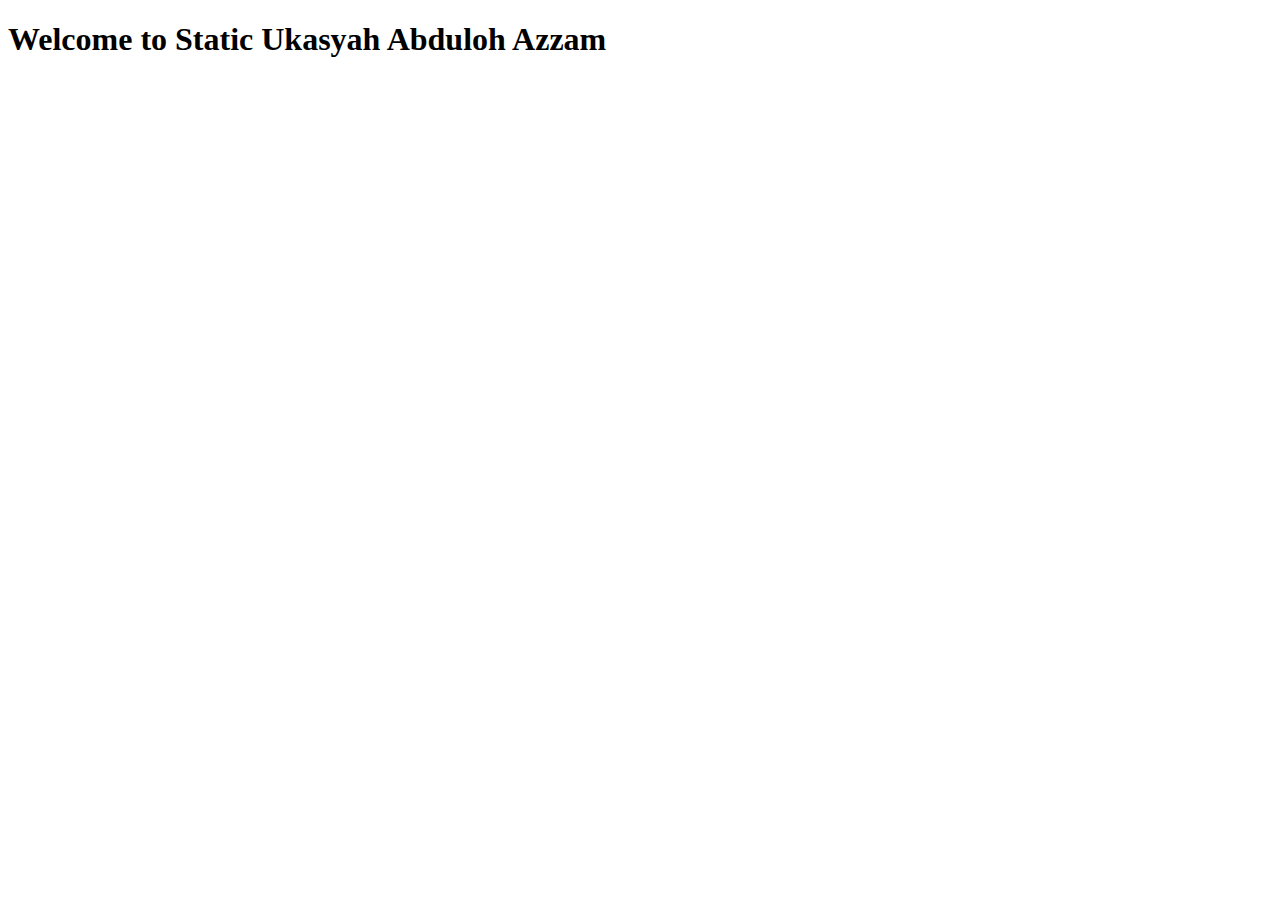
==== index.html @ 125cb839 "hem" ====
<!DOCTYPE html>
<html lang="en">
<head>
    <meta charset="UTF-8">
    <meta name="viewport" content="width=device-width, initial-scale=1.0">
    <title>Document</title>
</head>
<body>
    <h1>Welcome to Static Ukasyah Abduloh Azzam</h1>
    <p id="Demo1"></p>
    <p id="Demo2"></p>
</body>
</html>
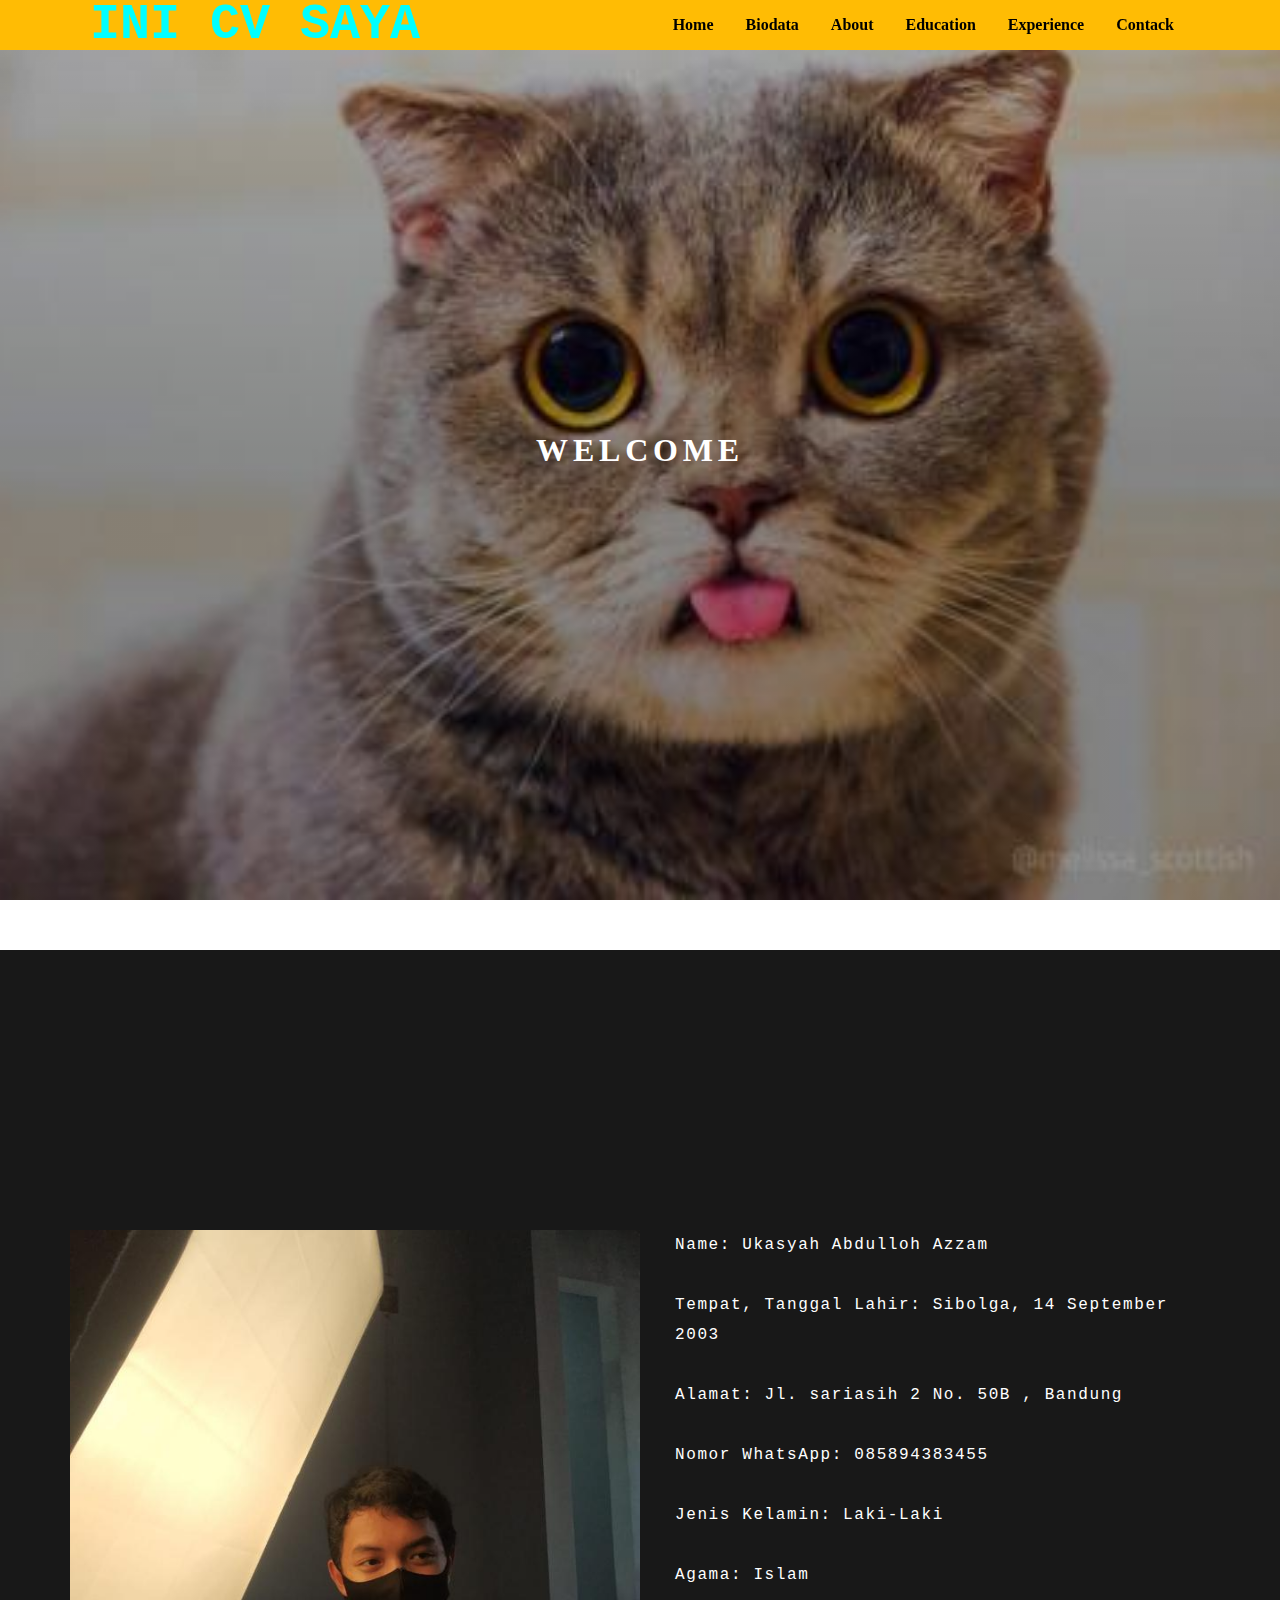
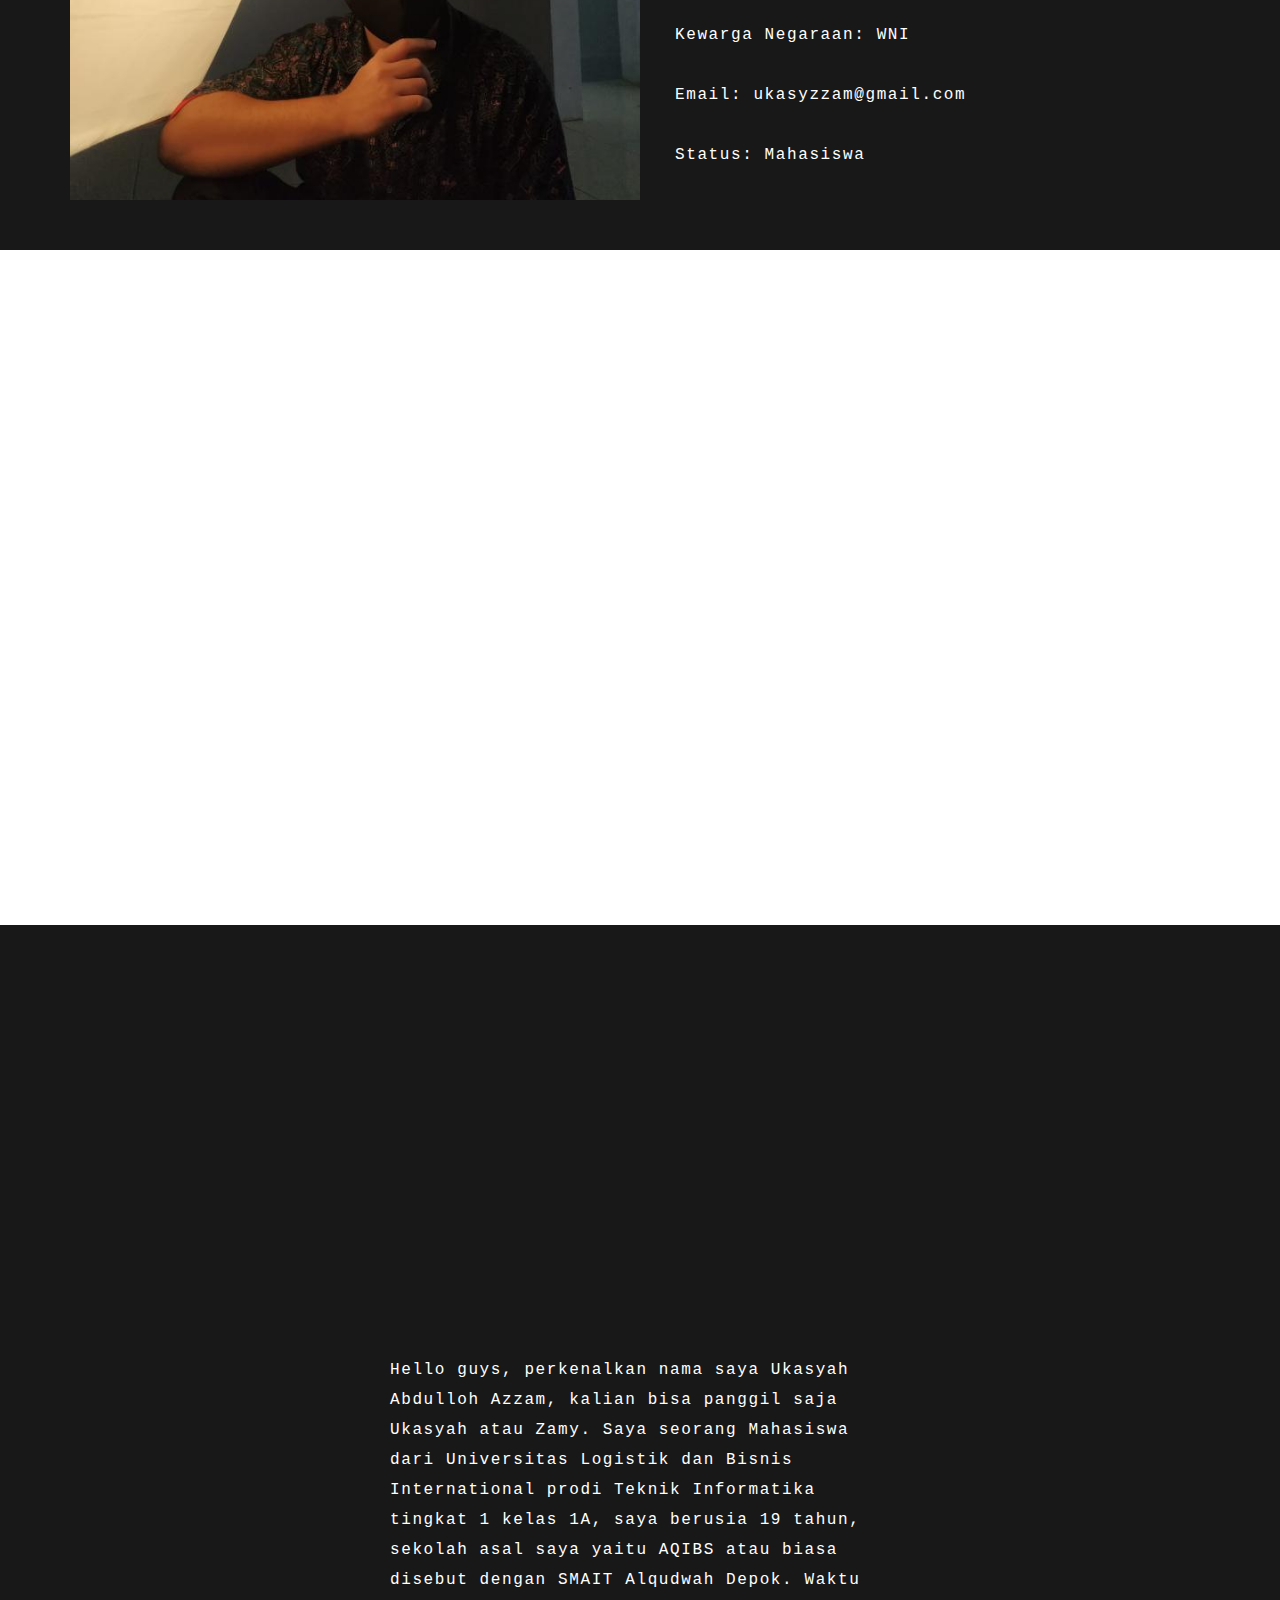
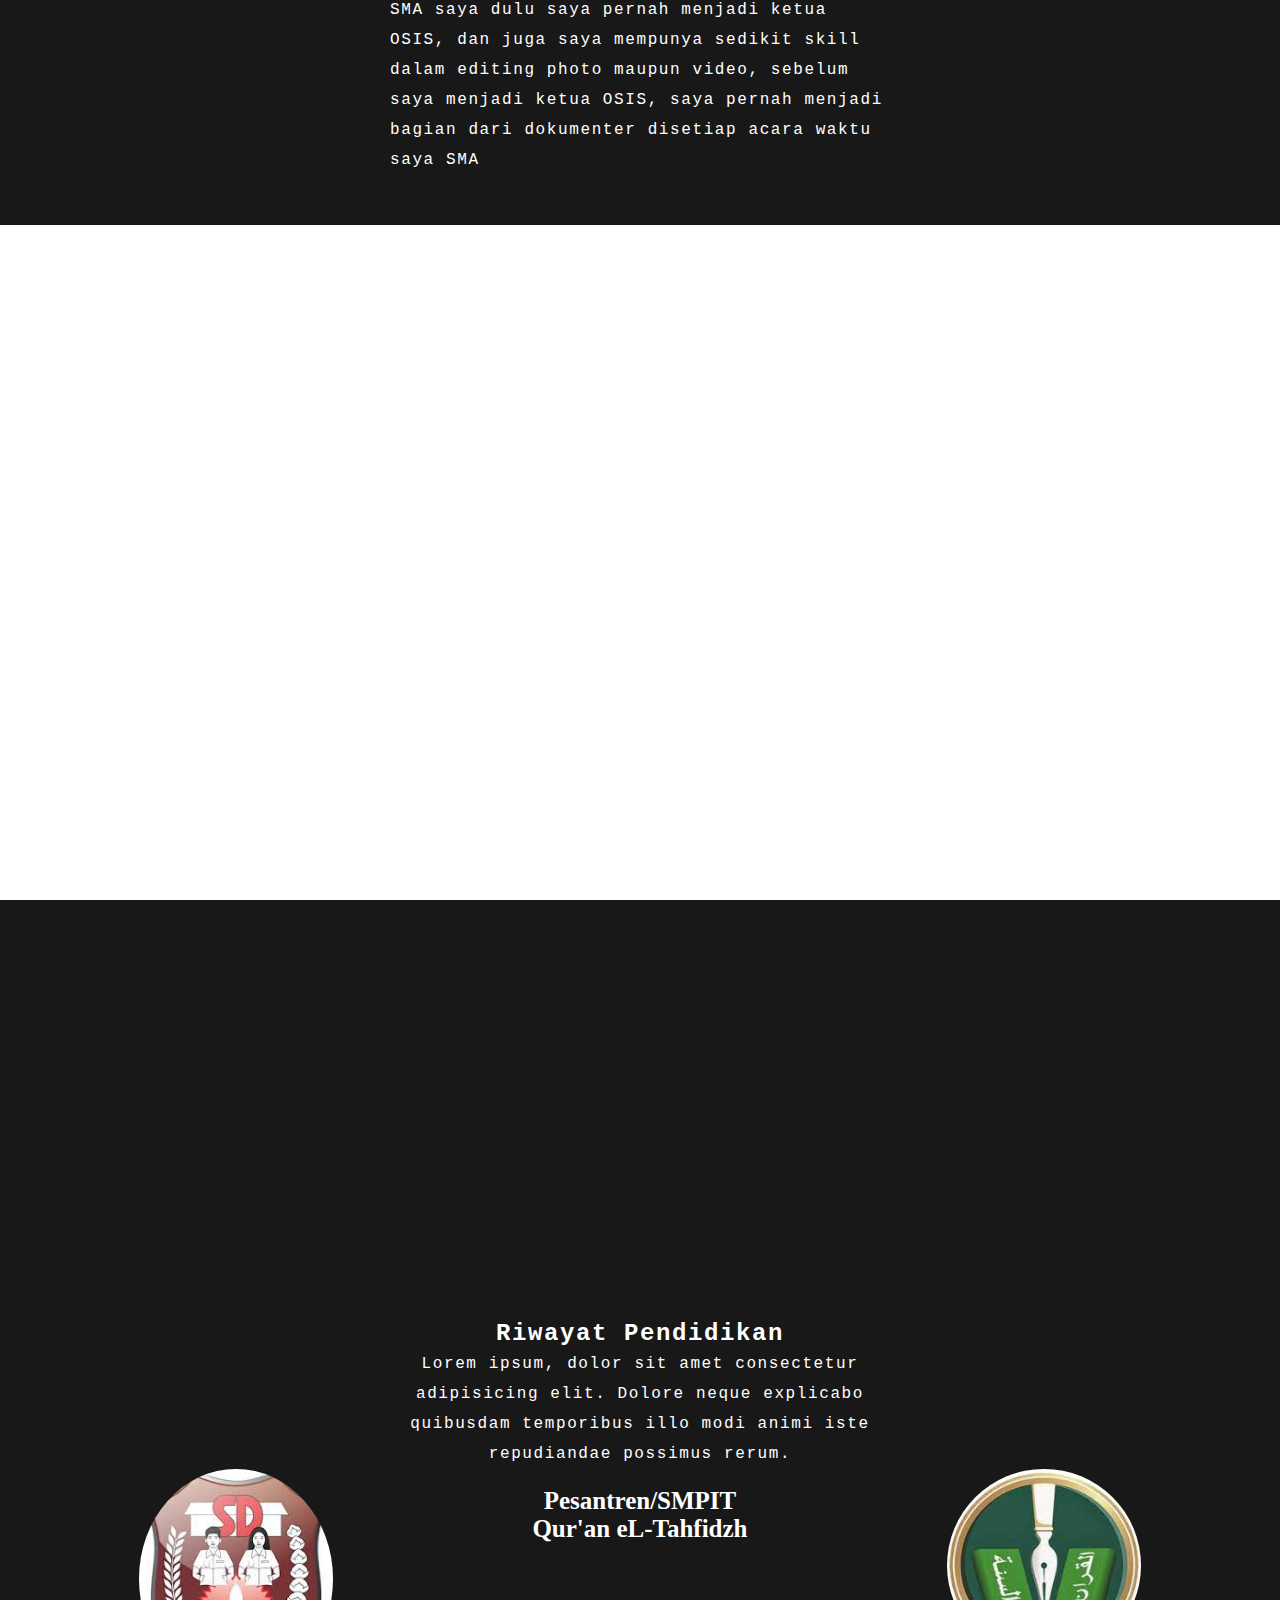
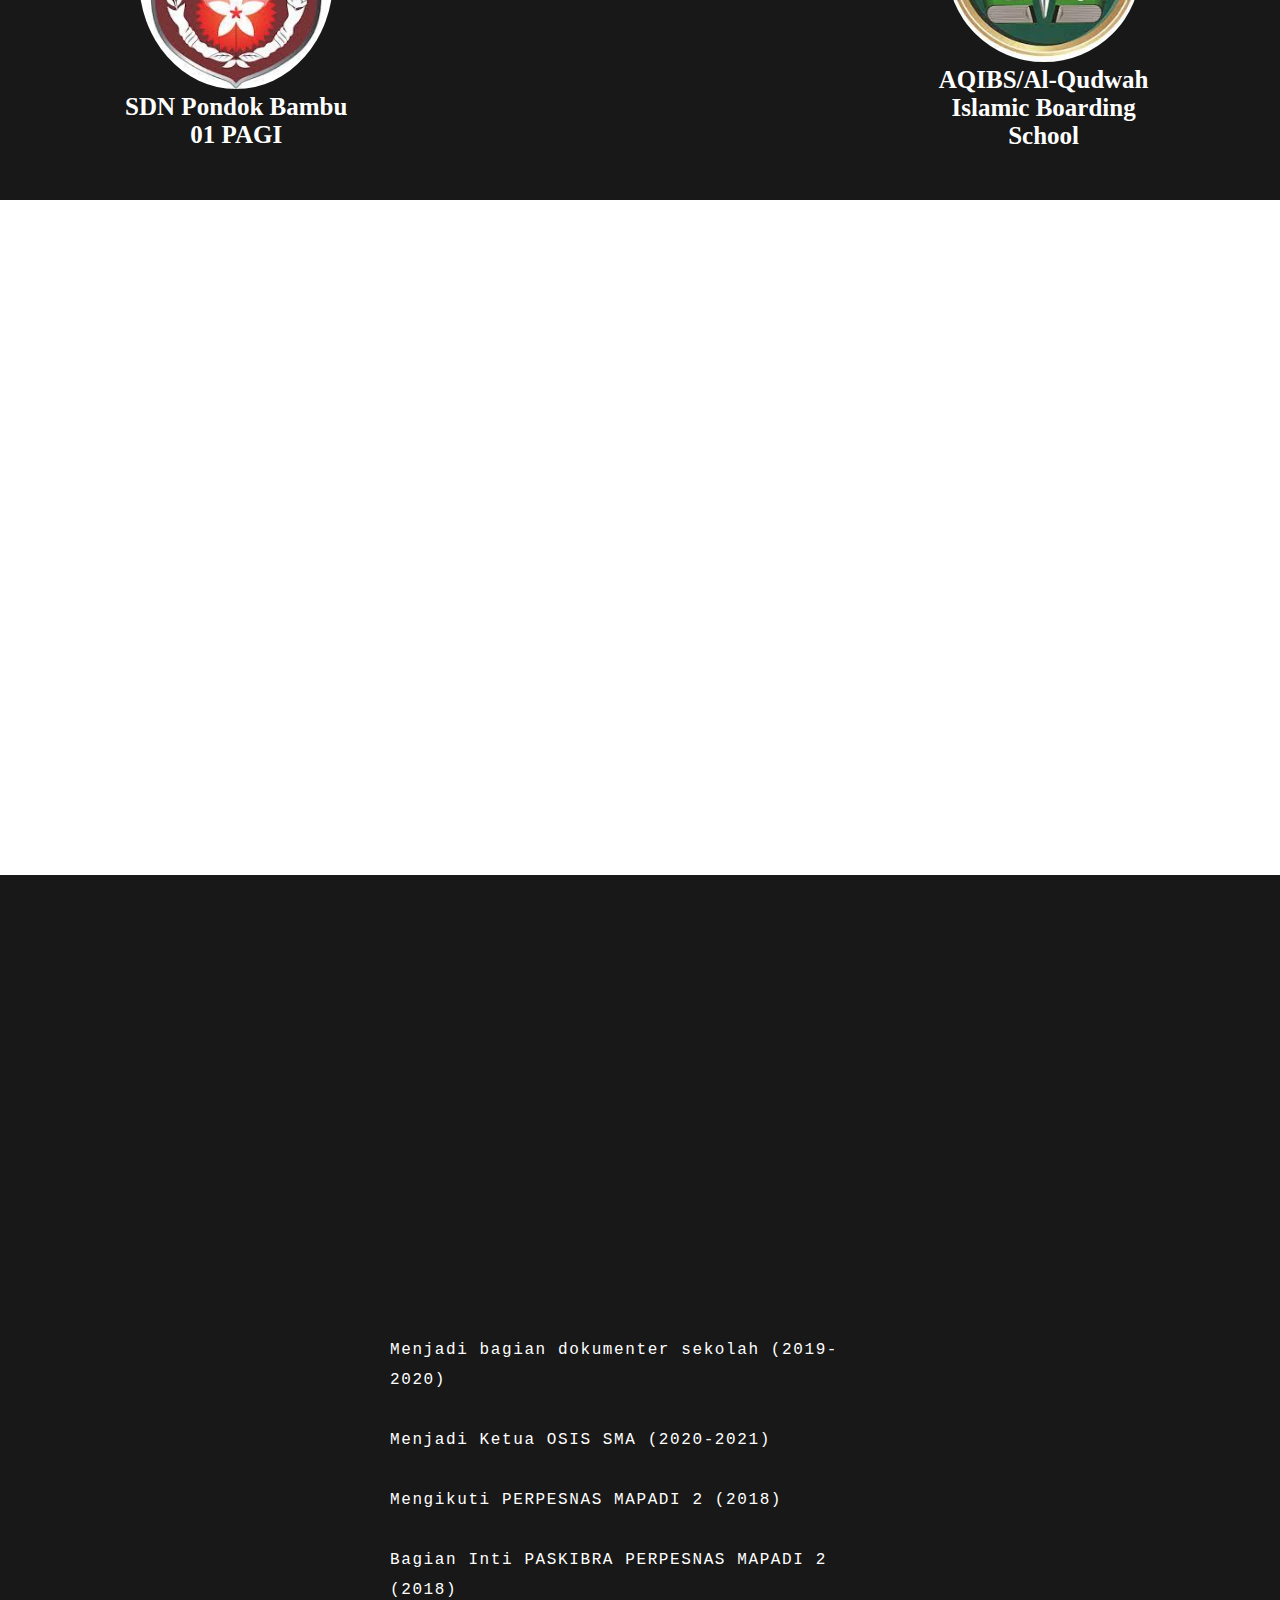
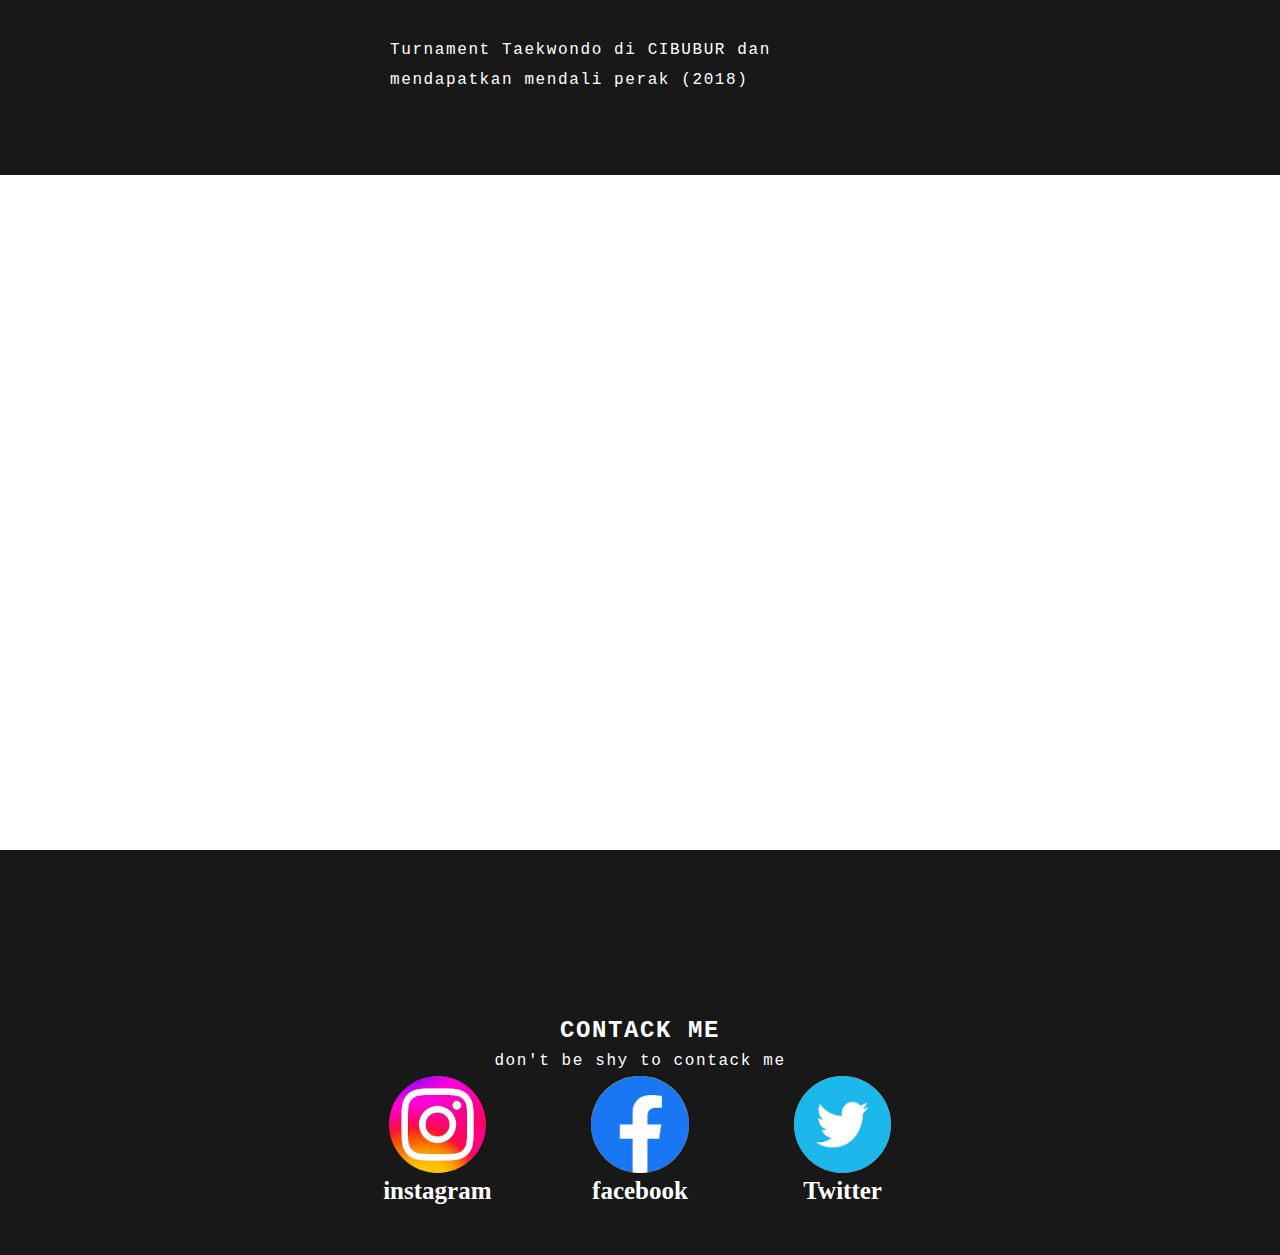
==== commit bd78c4c5: "coba" ====
--- a/index.html
+++ b/index.html
@@ -1,13 +1,166 @@
 <!DOCTYPE html>
 <html lang="en">
+
 <head>
     <meta charset="UTF-8">
+    <meta http-equiv="X-UA-Compatible" content="IE=edge">
     <meta name="viewport" content="width=device-width, initial-scale=1.0">
-    <title>Document</title>
+    <title>MY CV</title>
+    <link rel="stylesheet" href="style.css">
 </head>
+
 <body>
-    <h1>Welcome to Static Ukasyah Abduloh Azzam</h1>
-    <p id="Demo1"></p>
-    <p id="Demo2"></p>
+    
+    <!-- Ini bar navigator -->
+    <nav>
+        <div class="wrapper">
+            <div class="judul">
+                <a href=""></a>INI CV SAYA
+            </div>
+            <div class="menu">
+                <ul>
+                    <li><a href="#home">Home</a></li>
+                    <li><a href="#biodata">Biodata</a></li>
+                    <li><a href="#tentang">About</a></li>
+                    <li><a href="#pendidikan">Education</a></li>
+                    <li><a href="#pengalaman">Experience</a></li>
+                    <li><a href="contack">Contack</a></li>
+                </ul>
+            </div>
+        </div>
+    </nav>
+    
+    <div class="parallax">
+        <section id="home">
+            <div class="text">
+                <h1>WELCOME</h1>
+            </div>
+        </section>
+    </div>
+
+    <div id="content">
+        <section id="biodata">
+            <img src="pp.jpg" alt="">
+            <div class="text-content">
+                <p>
+                    Name: Ukasyah Abdulloh Azzam
+                </p><br>
+                <p>
+                    Tempat, Tanggal Lahir: Sibolga, 14 September 2003
+                </p><br>
+                <p>
+                    Alamat: Jl. sariasih 2 No. 50B , Bandung
+                </p><br>
+                <p>
+                    Nomor WhatsApp: 085894383455
+                </p><br>
+                <p>
+                    Jenis Kelamin: Laki-Laki
+                </p><br>
+                <p>
+                    Agama: Islam
+                </p><br>
+                <p>
+                    Kewarga Negaraan: WNI
+                </p><br>
+                <p>
+                    Email: ukasyzzam@gmail.com
+                </p><br>
+                <p>
+                    Status: Mahasiswa
+                </p><br>
+            </div>
+        </section>
+    </div>
+
+    <div class="parallax2"></div>
+
+    <div id="content">
+        <section id="tentang">
+            <div class="text-content">
+                <p>Hello guys, perkenalkan nama saya Ukasyah Abdulloh Azzam, kalian bisa panggil saja Ukasyah atau Zamy. Saya seorang Mahasiswa dari Universitas Logistik dan Bisnis International prodi Teknik Informatika tingkat 1 kelas 1A, saya berusia 19 tahun, sekolah asal saya yaitu AQIBS atau biasa disebut dengan SMAIT Alqudwah Depok. Waktu SMA saya dulu saya pernah menjadi ketua OSIS, dan juga saya mempunya sedikit skill dalam editing photo maupun video, sebelum saya menjadi ketua OSIS, saya pernah menjadi bagian dari dokumenter disetiap acara waktu saya SMA</p>
+            </div>
+        </section>
+    </div>
+
+    <div class="parallax3"></div>
+
+    <div id="content">
+        <section id="pendidikan">
+            <div class="tengah">
+                <div class="text-content">
+                   <h2>Riwayat Pendidikan</h2>
+                   <p>Lorem ipsum, dolor sit amet consectetur adipisicing elit. Dolore neque explicabo quibusdam temporibus illo modi animi iste repudiandae possimus rerum.</p>
+                </div>
+                <div class="page-list">
+                    <div class="card-page">
+                        <img src="[data-uri]" alt="">
+                        <p>SDN Pondok Bambu 01 PAGI</p>
+                    </div>
+                    <div class="card-page">
+                        <img src="https://encrypted-tbn0.gstatic.com/images?q=tbn:ANd9GcTAO7A15wrvU38Jrkq3giUBQT9TU4XJSiyog32OMLdZcRaKPONhg5HY-3dpaOdXeHzVqu8&usqp=CAU" alt="">
+                        <p>Pesantren/SMPIT Qur'an eL-Tahfidzh</p>
+                    </div>
+                    <div class="card-page">
+                        <img src="[data-uri]" alt="">
+                        <p>AQIBS/Al-Qudwah Islamic Boarding School</p>
+                    </div>
+                </div>
+            </div>
+        </section>
+    </div>
+
+    <div class="parallax4"></div>
+
+    <div id="content">
+        <section id="pengalaman">
+            <div class="text-content">
+                <p>
+                    Menjadi bagian dokumenter sekolah (2019-2020)
+                </p><br>
+                <p>
+                    Menjadi Ketua OSIS SMA (2020-2021)
+                </p><br>
+                <p>
+                    Mengikuti PERPESNAS MAPADI 2 (2018)
+                </p><br>
+                <p>
+                    Bagian Inti PASKIBRA PERPESNAS MAPADI 2 (2018)
+                </p><br>
+                <p>
+                    Turnament Taekwondo di CIBUBUR dan mendapatkan mendali perak (2018)
+                </p><br>
+            </div>
+        </section>
+    </div>
+
+    <div class="parallax5"></div>
+
+    <div id="content1">
+        <section id="contack">
+            <div class="tengah">
+                <div class="text-content">
+                    <h2>CONTACK ME</h2>
+                    <p>don't be shy to contack me</p>
+                </div>
+                <div class="page-list">
+                    <div class="card-page">
+                        <a href="https://www.instagram.com/kasyzzam/"><img src="IG.jpg" alt=""></a>
+                        <p>instagram</p>
+                    </div>
+                    <div class="card-page">
+                        <a href="https://www.facebook.com"><img src="facebook.png" alt=""></a>
+                        <p>facebook</p>
+                    </div>
+                    <div class="card-page">
+                        <a href="https://www.twitter.com"><img src="twitter.png" alt=""></a>
+                        <p>Twitter</p>
+                    </div>
+                </div>
+            </div>
+        </section>
+    </div>
+
 </body>
+
 </html>--- a/style.css
+++ b/style.css
@@ -0,0 +1,225 @@
+/* Style Keseluruhan */
+*{
+    text-decoration: none;
+    margin: 0px;
+    padding: 0px;
+}
+
+body {
+    margin: 0px;
+    padding: 0px;
+    font-family: 'Times New Roman', Times, serif;
+}
+
+.wrapper {
+    width: 1100px;
+    margin: auto;
+    position: relative;
+}
+
+.judul {
+    font-size: 50px;
+    font-weight: 800;
+    float: left;
+    font-family: 'Courier New', Courier, monospace;
+    color: cyan;
+}
+
+.judul img {
+    width: 10%;
+}
+
+.menu {
+    float: right;
+}
+
+nav{
+    width: 100%;
+    margin: auto;
+    display: flex;
+    line-height: 50px;
+    position: -webkit-sticky;
+    position: sticky;
+    top: 0;
+    background: #ffbc04;
+    z-index: 1;
+    border-bottom: 1px;
+}
+
+nav ul{
+    list-style-type: none;
+    margin: 0;
+    padding: 0;
+    overflow: hidden;
+}
+
+nav ul li{
+    float: left;
+}
+
+nav ul li a{
+    color: black;
+    font-weight: bold;
+    text-align: center;
+    padding: 0px 16px 0px 16px;
+    text-decoration: none;
+}
+
+nav ul li a:hover{
+    text-decoration: underline;
+    color: green;
+}
+
+.parallax {
+    min-height: 100vh;
+    background-image: linear-gradient(to bottom,rgba(0,0,0,0)0%,
+    rgba(0,0,0,0.2),
+    rgba(0,0,0,0.2)),
+    url(kucing.jpg);
+    background-attachment: fixed;
+    background-position: center;
+    background-repeat: no-repeat;
+    background-size: cover;
+    color: white;
+    letter-spacing: 0.3em;
+    text-align: center;
+}
+
+.text {
+    margin: 0;
+    position: absolute;
+    top: 50%;
+    left: 50%;
+    transform: translate(-50%, -50%);
+}
+
+#content {
+    background-color: #181818;
+    box-sizing: border-box;
+    height: 100vh;
+    background-attachment: scroll;
+    background-size: cover;
+    max-width: 100%;
+    display: flex;
+}
+
+section{
+    margin: auto;
+    display: flex;
+    margin-bottom: 50px;
+}
+
+img {
+    width: 50%;
+    position: center;
+}
+
+.text-content{
+    color: #ffffff;
+    font-family: 'Courier New', sans-serif;
+    width: 500px;
+    letter-spacing: 0.1em;
+    line-height: 30px;
+    position: center;
+    margin: auto;
+}
+
+.parallax2 {
+    min-height: 75vh;
+    background-image: linear-gradient(to bottom,rgba(0,0,0,0)0%,
+    rgba(0,0,0,0.2),
+    rgba(0,0,0,0.2)),
+    url(meong.jpg);
+    background-attachment: fixed;
+    background-position: center;
+    background-repeat: no-repeat;
+    background-size: cover;
+    color: white;
+    letter-spacing: 0.3em;
+    text-align: center;
+}
+
+.parallax3 {
+    min-height: 75vh;
+    background-image: linear-gradient(to bottom,rgba(0,0,0,0)0%,
+    rgba(0,0,0,0.2),
+    rgba(0,0,0,0.2)),
+    url(meow.jpg);
+    background-attachment: fixed;
+    background-position: center;
+    background-repeat: no-repeat;
+    background-size: cover;
+    color: white;
+    letter-spacing: 0.3em;
+    text-align: center;
+}
+
+.tengah {
+    text-align: center;
+    width: 100%;
+}
+
+.page-list {
+    width: 100%;
+    position: relative;
+    display: flex;
+    flex-wrap: wrap;
+}
+
+.card-page {
+    width: 20%;
+    margin: 0 auto;
+}
+
+.card-page img{
+    width: 80%;
+    border-radius: 50%
+}
+
+.card-page p{
+    font-family: 'comis sans ms';
+    font-weight: 800;
+    font-size: 25px;
+    text-align: center;
+    color: #ffffff;
+}
+
+.parallax4 {
+    min-height: 75vh;
+    background-image: linear-gradient(to bottom,rgba(0,0,0,0)0%,
+    rgba(0,0,0,0.2),
+    rgba(0,0,0,0.2)),
+    url(kocheng.jpg);
+    background-attachment: fixed;
+    background-position: center;
+    background-repeat: no-repeat;
+    background-size: cover;
+    color: white;
+    letter-spacing: 0.3em;
+    text-align: center;
+}
+
+.parallax5 {
+    min-height: 75vh;
+    background-image: linear-gradient(to bottom,rgba(0,0,0,0)0%,
+    rgba(0,0,0,0.2),
+    rgba(0,0,0,0.2)),
+    url(miaw.jpeg);
+    background-attachment: fixed;
+    background-position: center;
+    background-repeat: no-repeat;
+    background-size: cover;
+    color: white;
+    letter-spacing: 0.3em;
+    text-align: center;
+}
+
+#content1 {
+    background-color: #181818;
+    box-sizing: border-box;
+    height: 45vh;
+    background-attachment: scroll;
+    background-size: cover;
+    max-width: 100%;
+    display: flex;
+}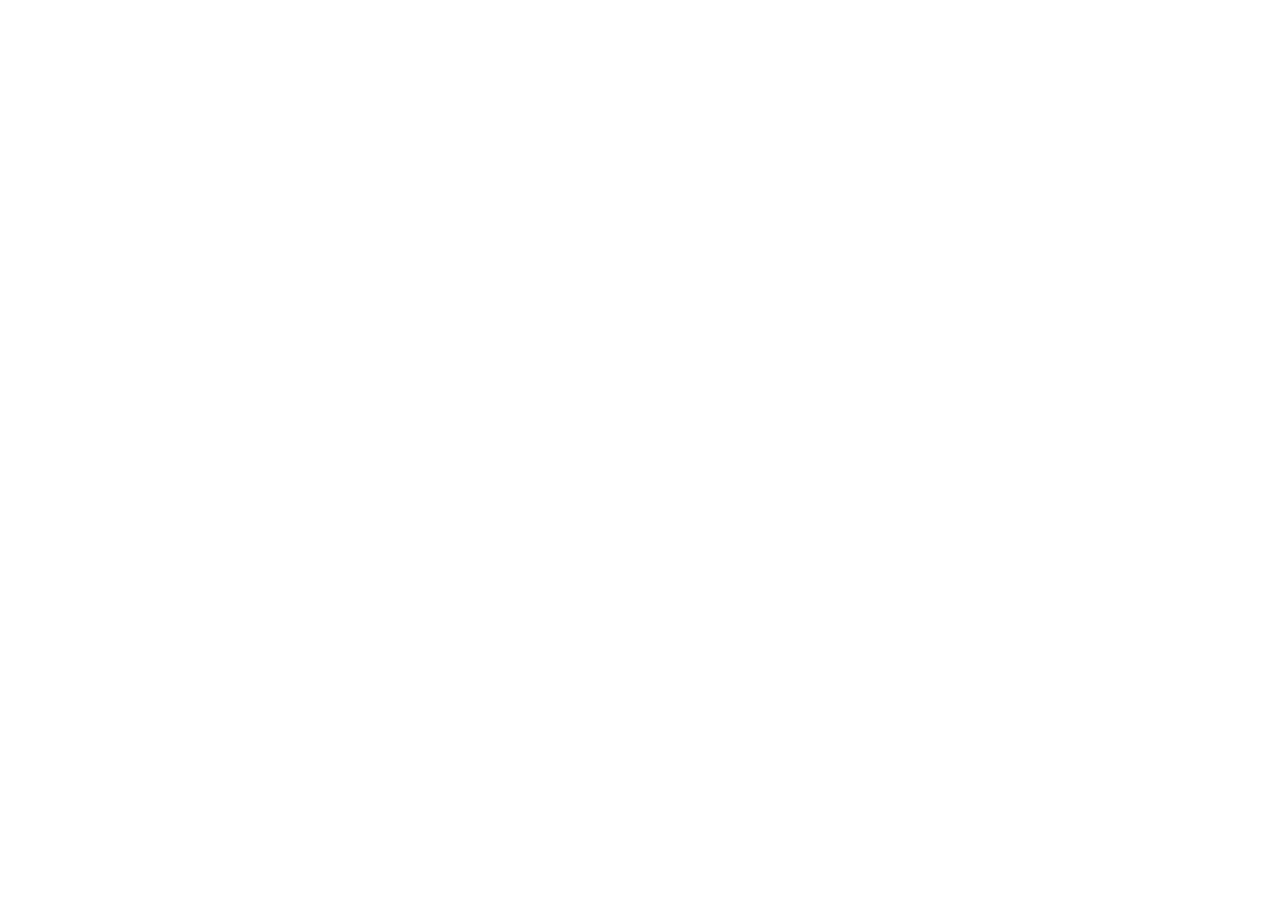
==== commit f86853f9: "coba" ====
--- a/index.html
+++ b/index.html
@@ -3,164 +3,17 @@
 
 <head>
     <meta charset="UTF-8">
-    <meta http-equiv="X-UA-Compatible" content="IE=edge">
     <meta name="viewport" content="width=device-width, initial-scale=1.0">
-    <title>MY CV</title>
-    <link rel="stylesheet" href="style.css">
+    <link rel="stylesheet" type="text/css" href="https://unpkg.com/swagger-ui-dist@5/swagger-ui.css" />
+
+    <title>Github Static</title>
 </head>
 
 <body>
-    
-    <!-- Ini bar navigator -->
-    <nav>
-        <div class="wrapper">
-            <div class="judul">
-                <a href=""></a>INI CV SAYA
-            </div>
-            <div class="menu">
-                <ul>
-                    <li><a href="#home">Home</a></li>
-                    <li><a href="#biodata">Biodata</a></li>
-                    <li><a href="#tentang">About</a></li>
-                    <li><a href="#pendidikan">Education</a></li>
-                    <li><a href="#pengalaman">Experience</a></li>
-                    <li><a href="contack">Contack</a></li>
-                </ul>
-            </div>
-        </div>
-    </nav>
-    
-    <div class="parallax">
-        <section id="home">
-            <div class="text">
-                <h1>WELCOME</h1>
-            </div>
-        </section>
-    </div>
 
-    <div id="content">
-        <section id="biodata">
-            <img src="pp.jpg" alt="">
-            <div class="text-content">
-                <p>
-                    Name: Ukasyah Abdulloh Azzam
-                </p><br>
-                <p>
-                    Tempat, Tanggal Lahir: Sibolga, 14 September 2003
-                </p><br>
-                <p>
-                    Alamat: Jl. sariasih 2 No. 50B , Bandung
-                </p><br>
-                <p>
-                    Nomor WhatsApp: 085894383455
-                </p><br>
-                <p>
-                    Jenis Kelamin: Laki-Laki
-                </p><br>
-                <p>
-                    Agama: Islam
-                </p><br>
-                <p>
-                    Kewarga Negaraan: WNI
-                </p><br>
-                <p>
-                    Email: ukasyzzam@gmail.com
-                </p><br>
-                <p>
-                    Status: Mahasiswa
-                </p><br>
-            </div>
-        </section>
-    </div>
+    <div id="swagger-ui"></div> <!-- Div to hold the UI component -->
 
-    <div class="parallax2"></div>
-
-    <div id="content">
-        <section id="tentang">
-            <div class="text-content">
-                <p>Hello guys, perkenalkan nama saya Ukasyah Abdulloh Azzam, kalian bisa panggil saja Ukasyah atau Zamy. Saya seorang Mahasiswa dari Universitas Logistik dan Bisnis International prodi Teknik Informatika tingkat 1 kelas 1A, saya berusia 19 tahun, sekolah asal saya yaitu AQIBS atau biasa disebut dengan SMAIT Alqudwah Depok. Waktu SMA saya dulu saya pernah menjadi ketua OSIS, dan juga saya mempunya sedikit skill dalam editing photo maupun video, sebelum saya menjadi ketua OSIS, saya pernah menjadi bagian dari dokumenter disetiap acara waktu saya SMA</p>
-            </div>
-        </section>
-    </div>
-
-    <div class="parallax3"></div>
-
-    <div id="content">
-        <section id="pendidikan">
-            <div class="tengah">
-                <div class="text-content">
-                   <h2>Riwayat Pendidikan</h2>
-                   <p>Lorem ipsum, dolor sit amet consectetur adipisicing elit. Dolore neque explicabo quibusdam temporibus illo modi animi iste repudiandae possimus rerum.</p>
-                </div>
-                <div class="page-list">
-                    <div class="card-page">
-                        <img src="[data-uri]" alt="">
-                        <p>SDN Pondok Bambu 01 PAGI</p>
-                    </div>
-                    <div class="card-page">
-                        <img src="https://encrypted-tbn0.gstatic.com/images?q=tbn:ANd9GcTAO7A15wrvU38Jrkq3giUBQT9TU4XJSiyog32OMLdZcRaKPONhg5HY-3dpaOdXeHzVqu8&usqp=CAU" alt="">
-                        <p>Pesantren/SMPIT Qur'an eL-Tahfidzh</p>
-                    </div>
-                    <div class="card-page">
-                        <img src="[data-uri]" alt="">
-                        <p>AQIBS/Al-Qudwah Islamic Boarding School</p>
-                    </div>
-                </div>
-            </div>
-        </section>
-    </div>
-
-    <div class="parallax4"></div>
-
-    <div id="content">
-        <section id="pengalaman">
-            <div class="text-content">
-                <p>
-                    Menjadi bagian dokumenter sekolah (2019-2020)
-                </p><br>
-                <p>
-                    Menjadi Ketua OSIS SMA (2020-2021)
-                </p><br>
-                <p>
-                    Mengikuti PERPESNAS MAPADI 2 (2018)
-                </p><br>
-                <p>
-                    Bagian Inti PASKIBRA PERPESNAS MAPADI 2 (2018)
-                </p><br>
-                <p>
-                    Turnament Taekwondo di CIBUBUR dan mendapatkan mendali perak (2018)
-                </p><br>
-            </div>
-        </section>
-    </div>
-
-    <div class="parallax5"></div>
-
-    <div id="content1">
-        <section id="contack">
-            <div class="tengah">
-                <div class="text-content">
-                    <h2>CONTACK ME</h2>
-                    <p>don't be shy to contack me</p>
-                </div>
-                <div class="page-list">
-                    <div class="card-page">
-                        <a href="https://www.instagram.com/kasyzzam/"><img src="IG.jpg" alt=""></a>
-                        <p>instagram</p>
-                    </div>
-                    <div class="card-page">
-                        <a href="https://www.facebook.com"><img src="facebook.png" alt=""></a>
-                        <p>facebook</p>
-                    </div>
-                    <div class="card-page">
-                        <a href="https://www.twitter.com"><img src="twitter.png" alt=""></a>
-                        <p>Twitter</p>
-                    </div>
-                </div>
-            </div>
-        </section>
-    </div>
-
+    <script type="module" src="./swagger.js"></script>
 </body>
 
 </html>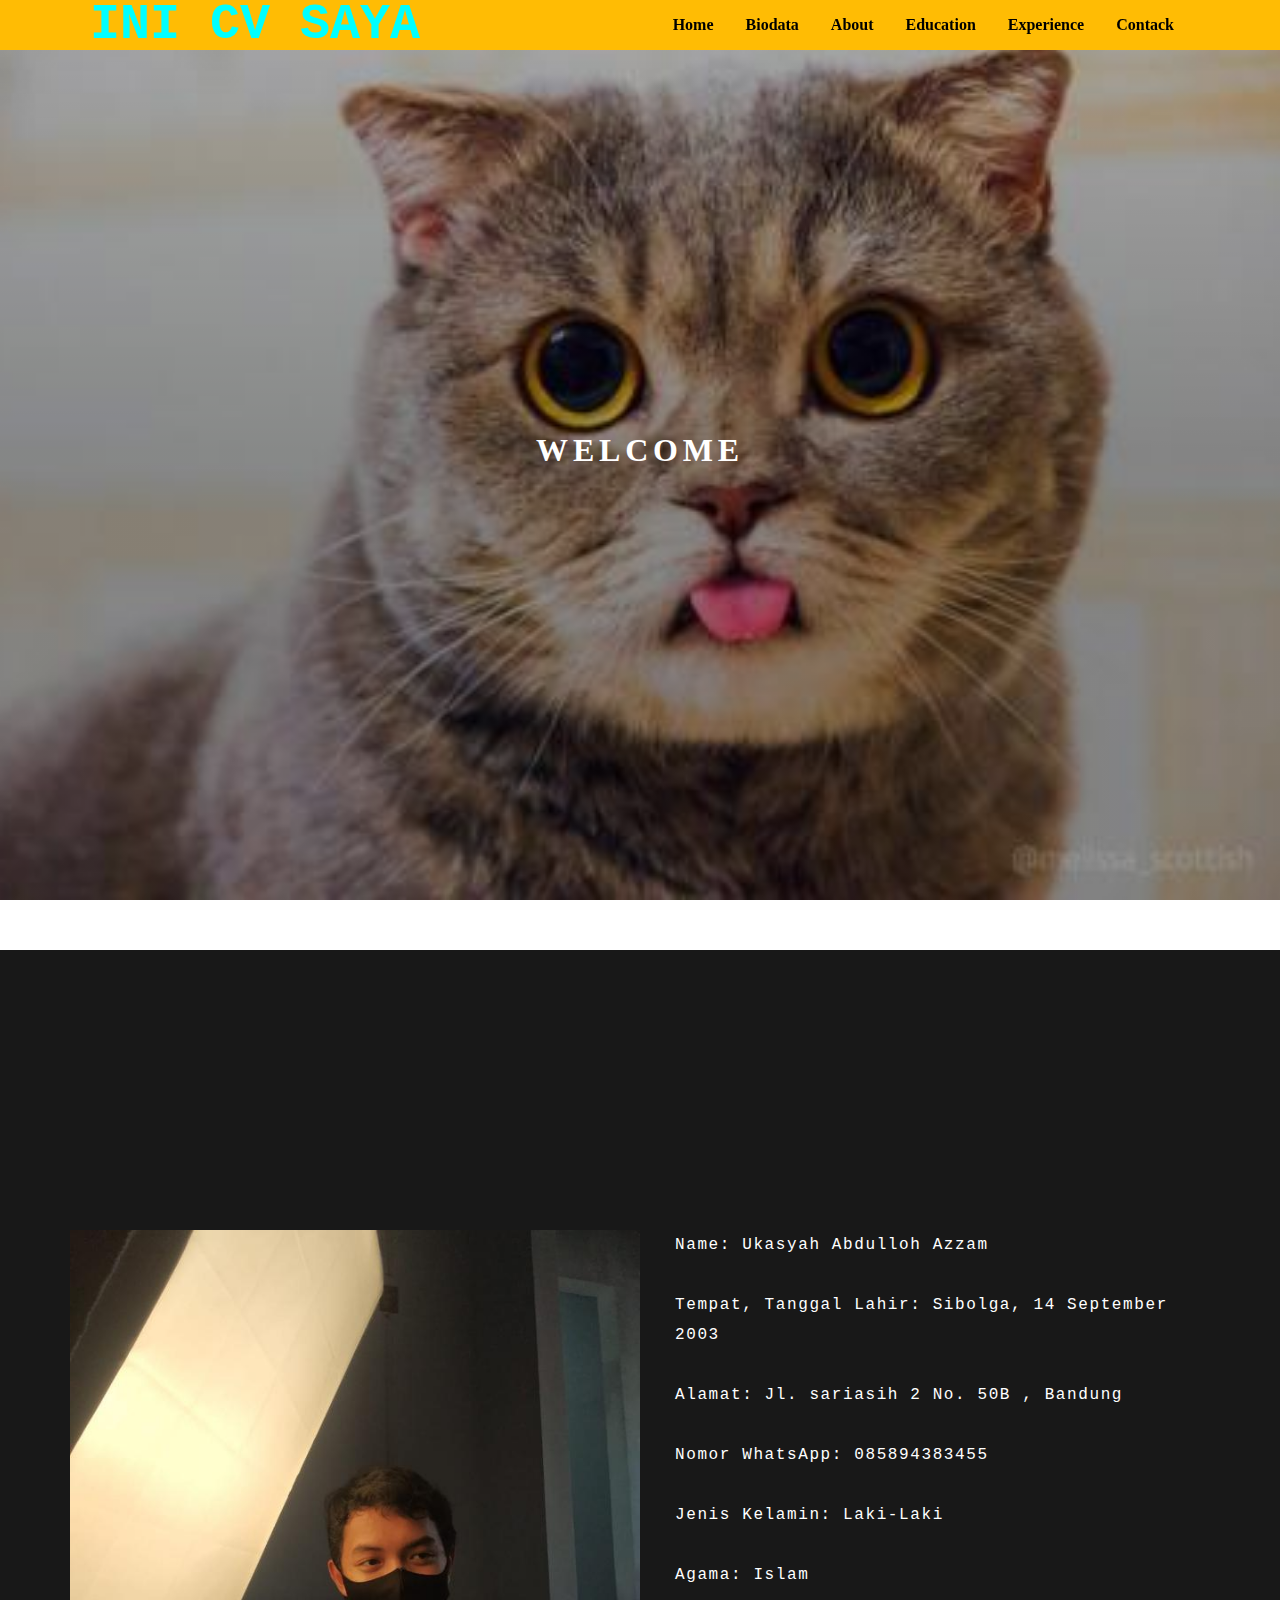
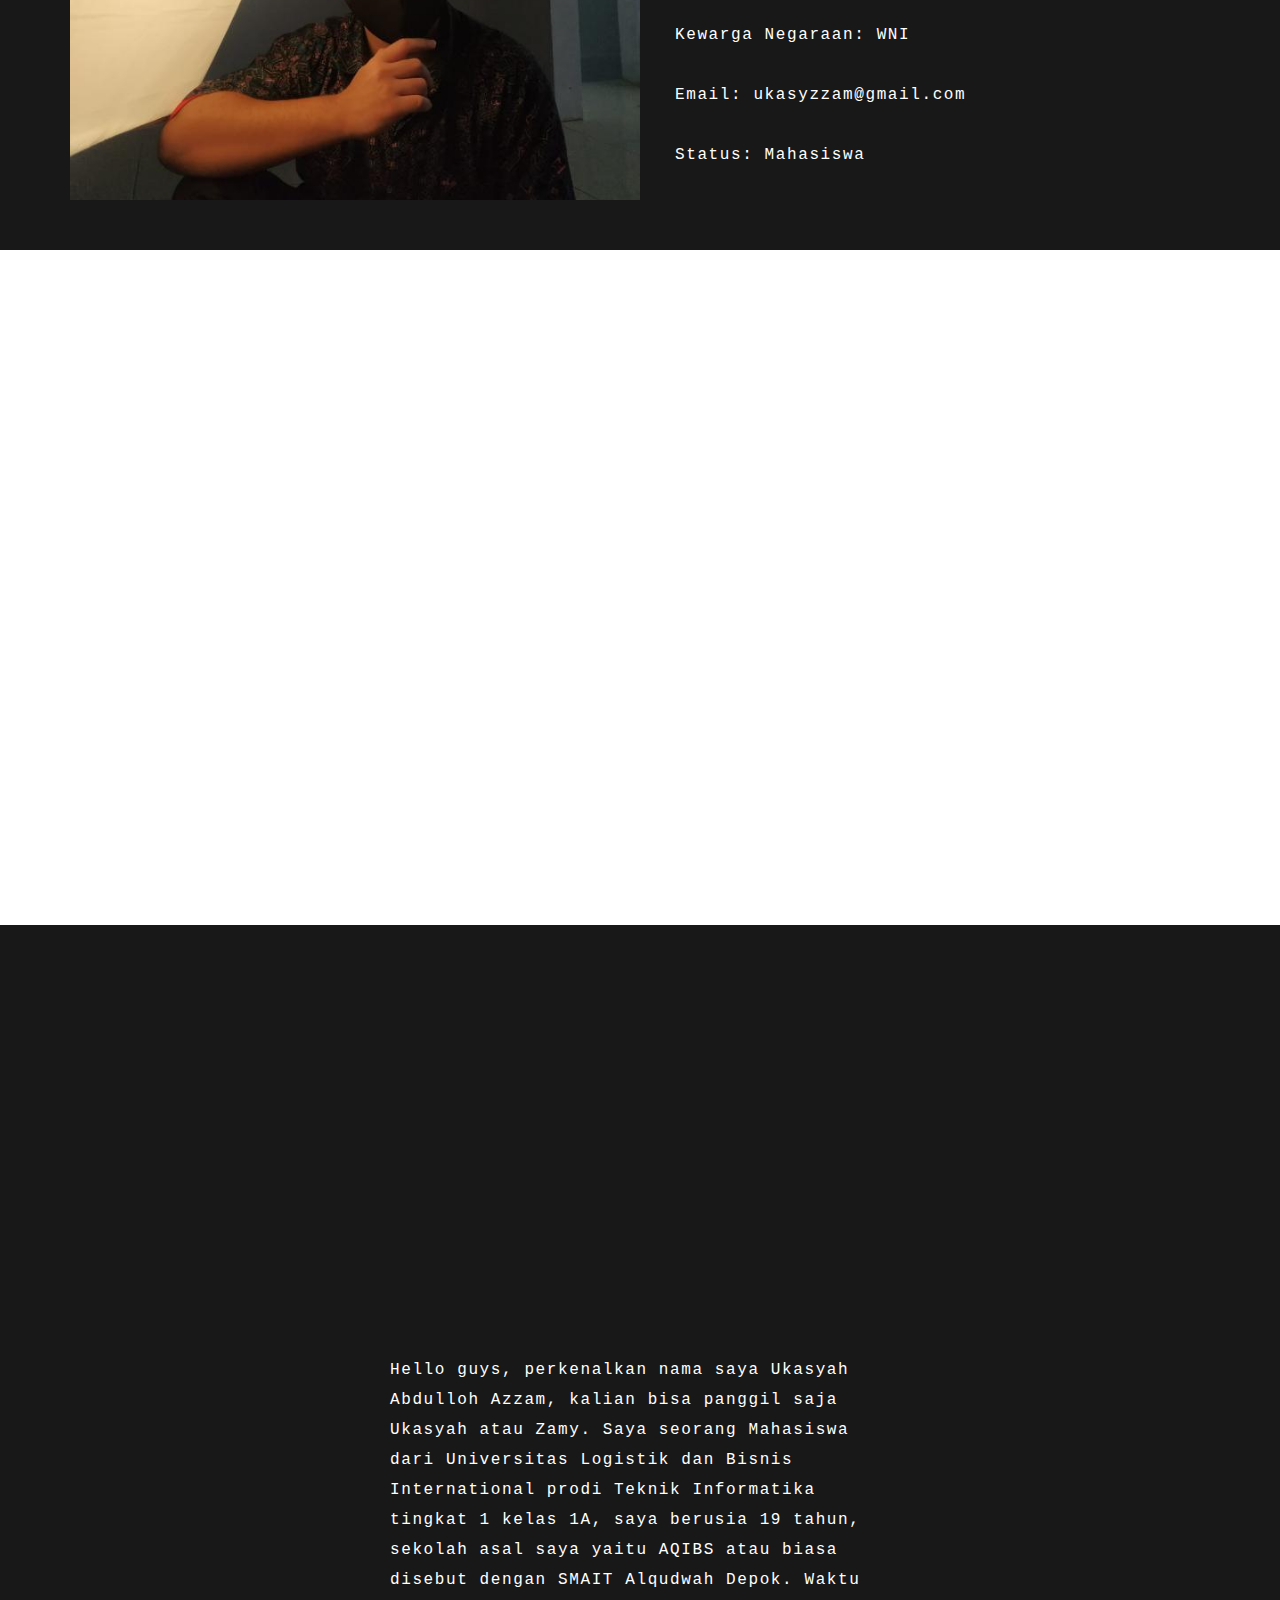
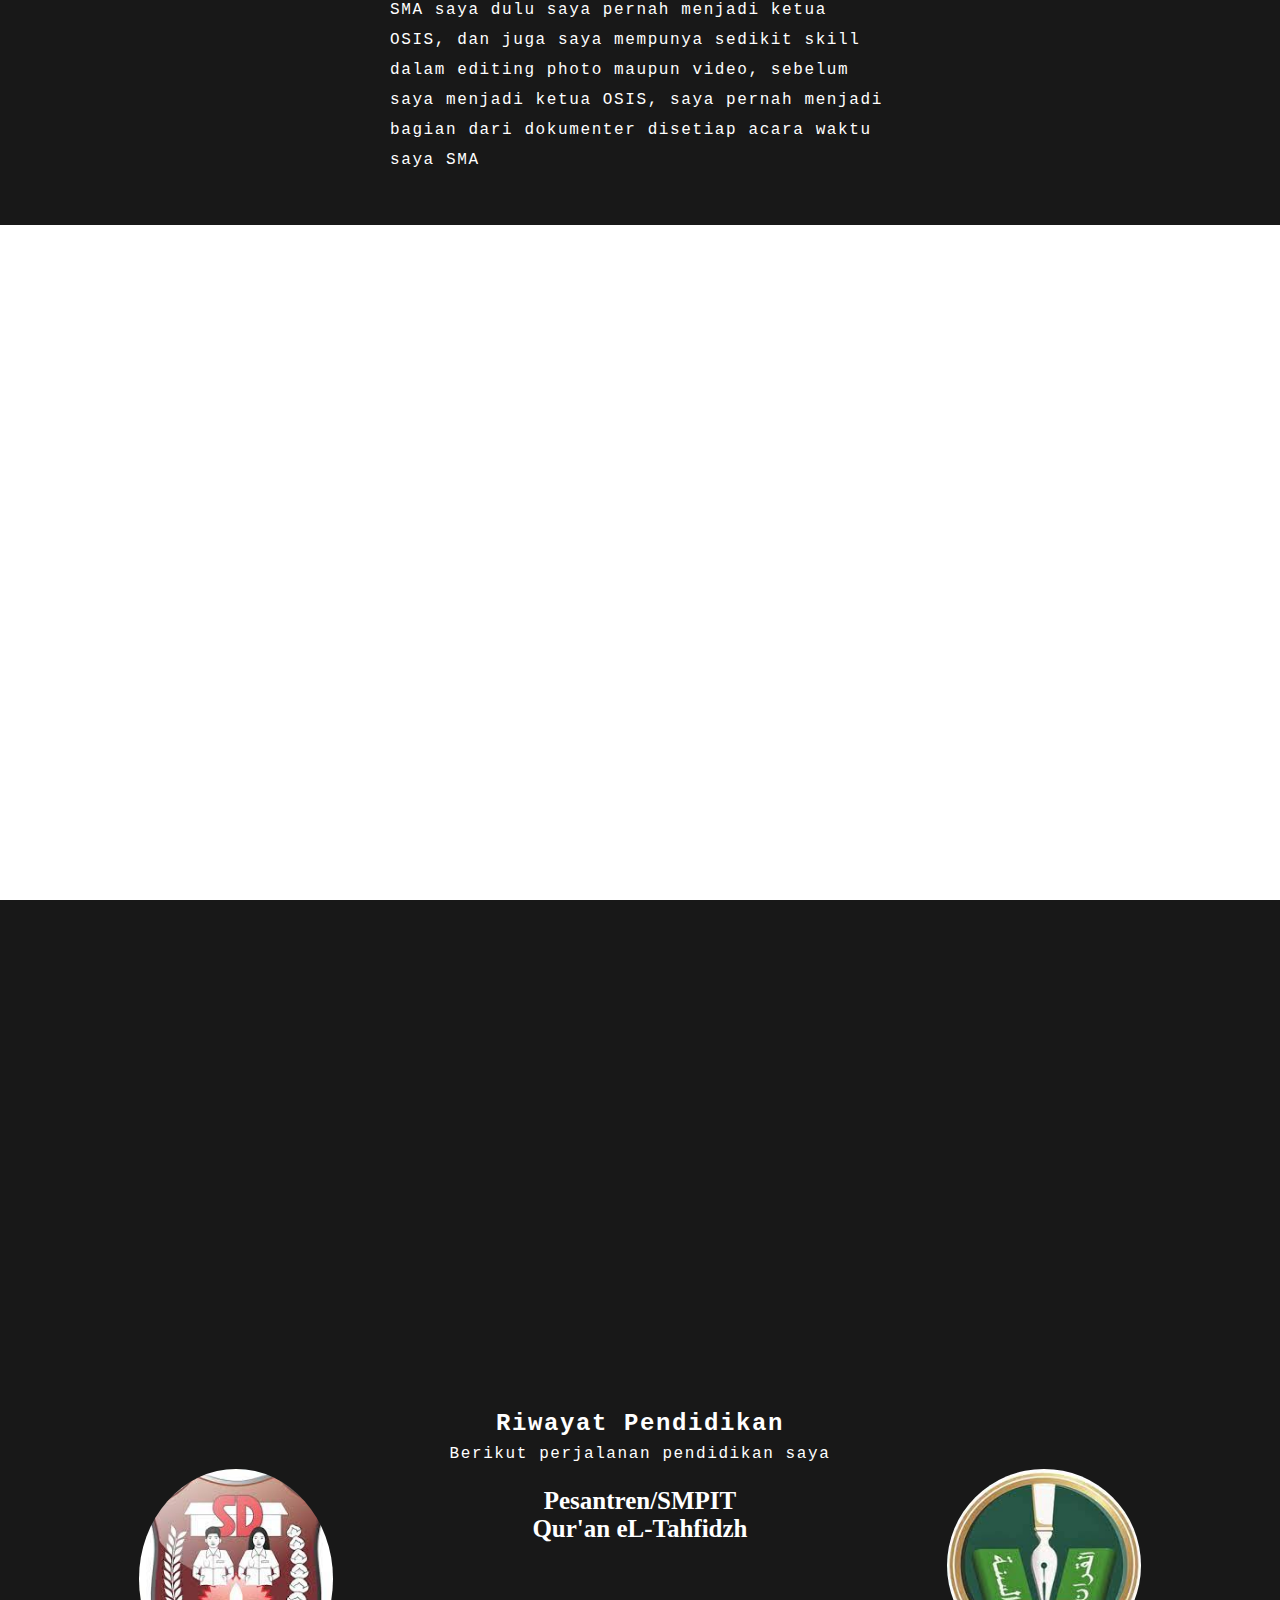
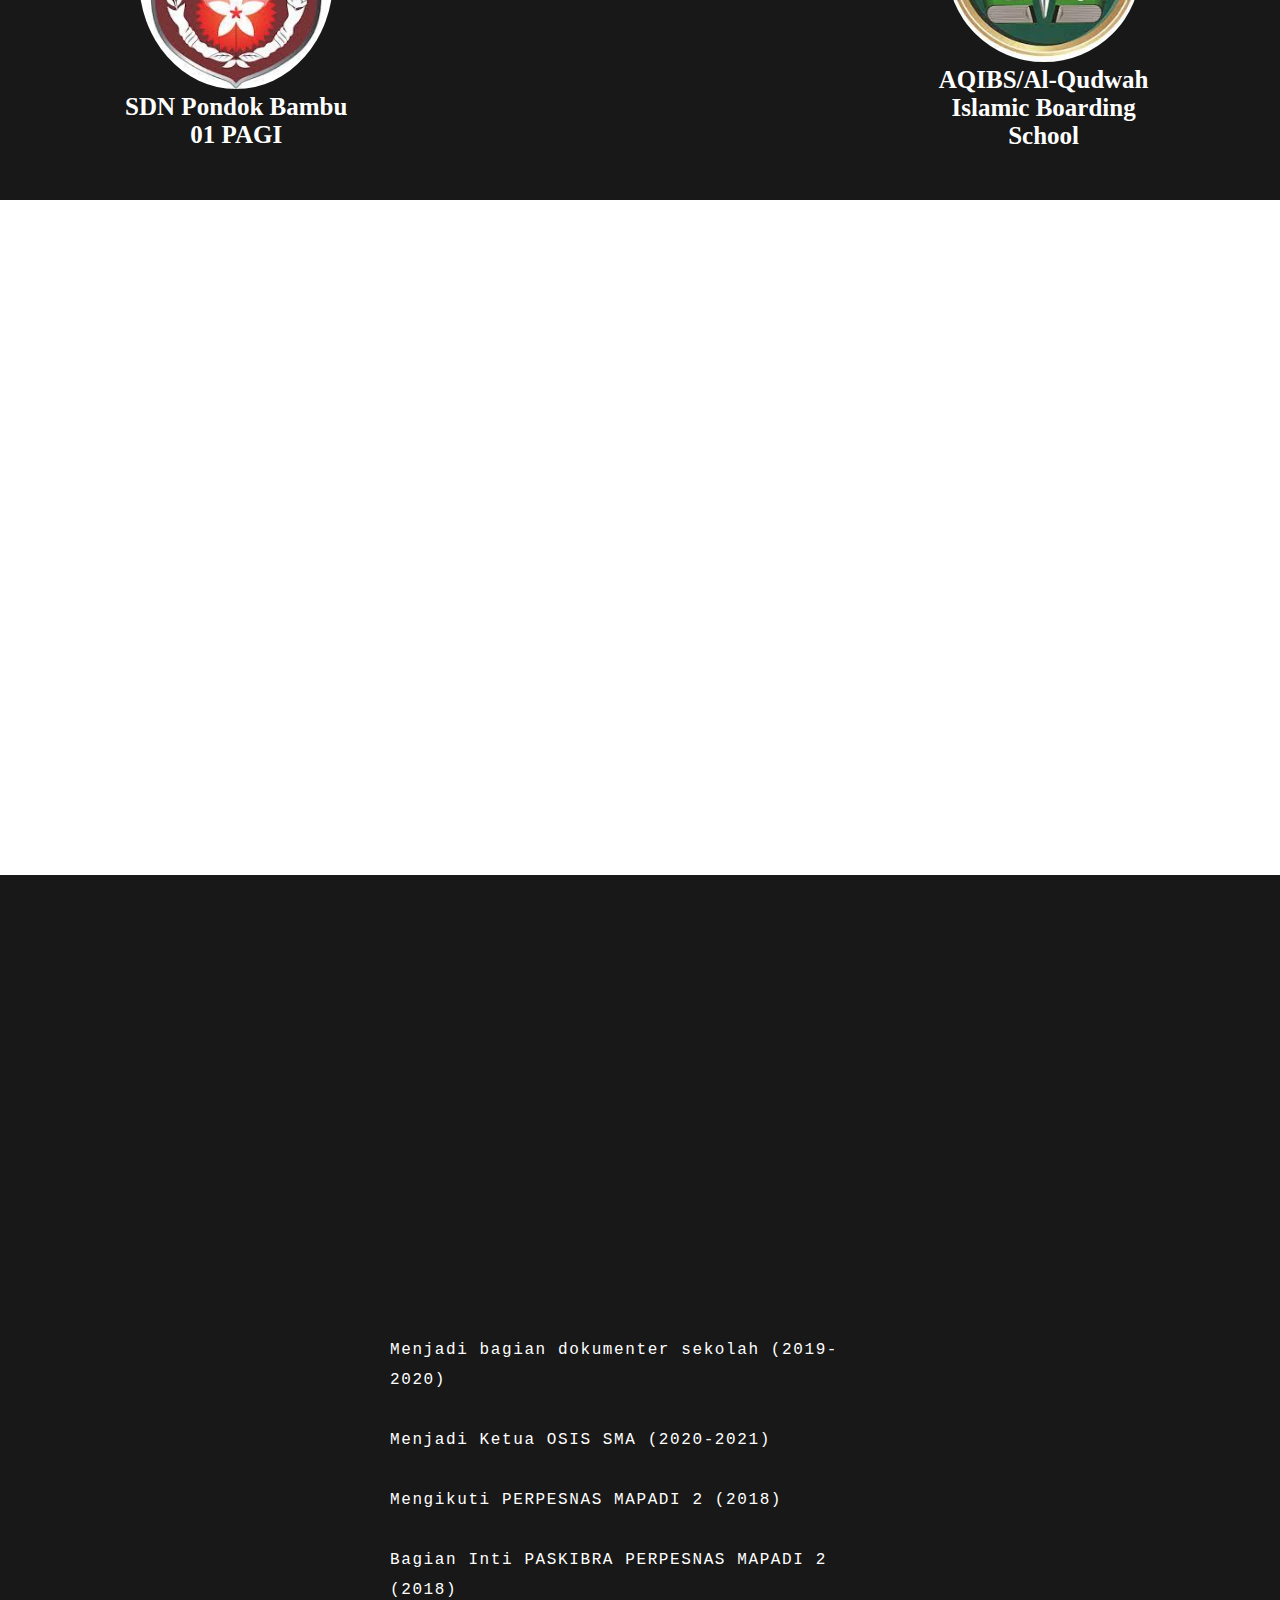
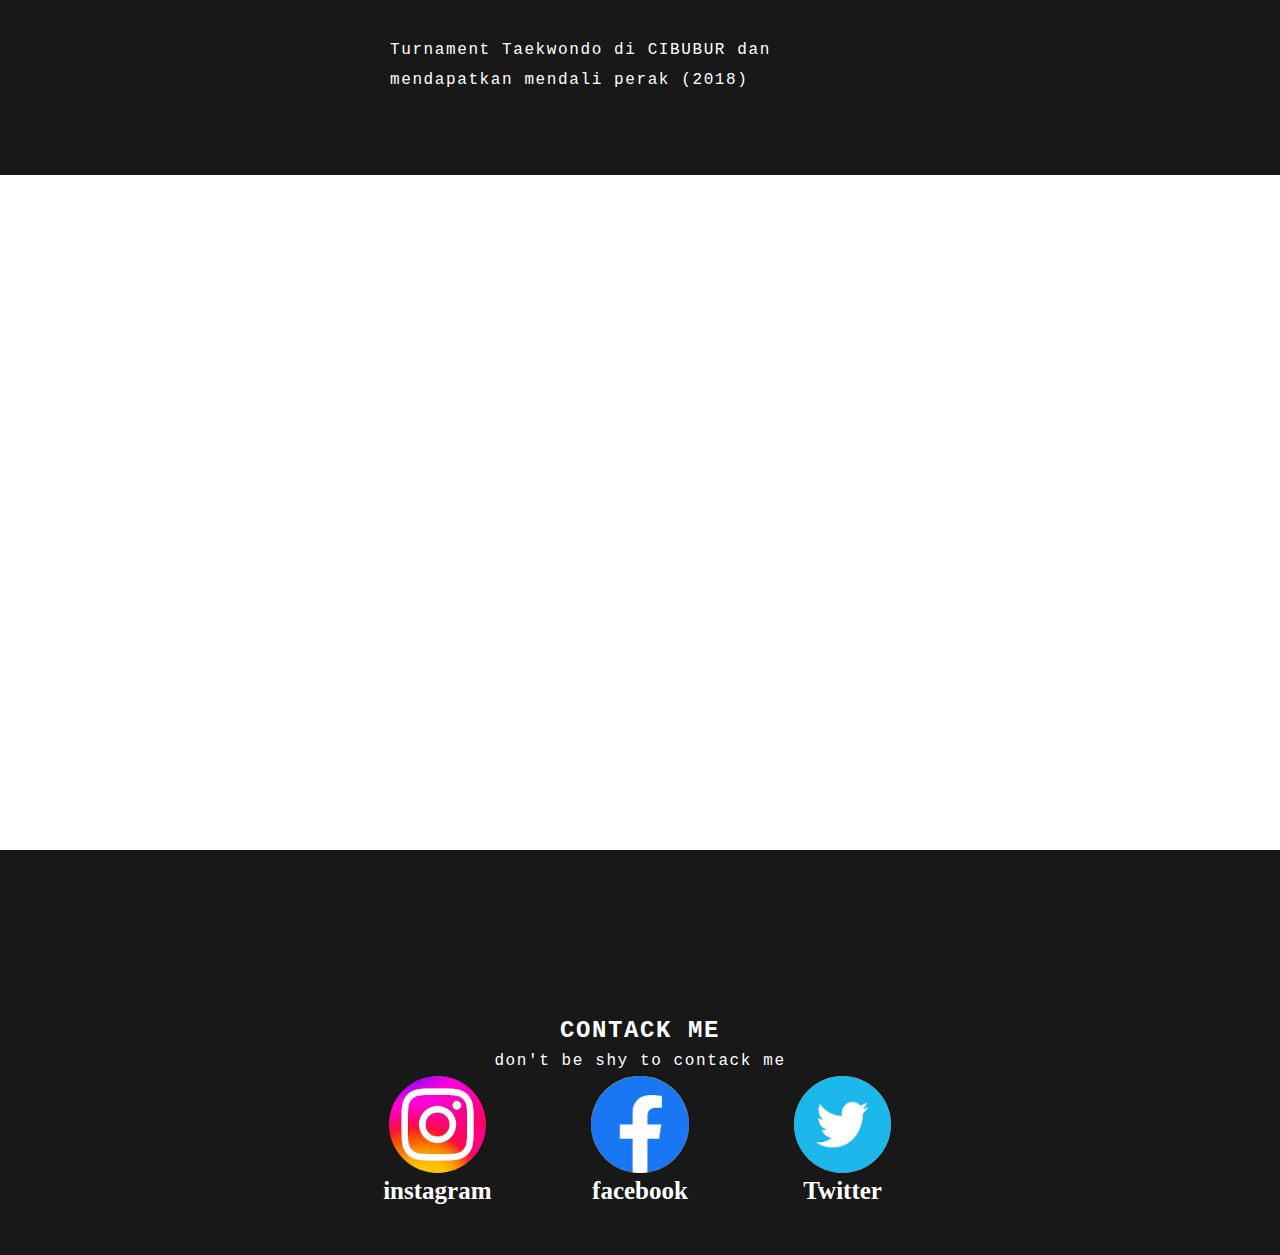
==== commit c0b1b566: "belum" ====
--- a/index.html
+++ b/index.html
@@ -3,17 +3,164 @@
 
 <head>
     <meta charset="UTF-8">
+    <meta http-equiv="X-UA-Compatible" content="IE=edge">
     <meta name="viewport" content="width=device-width, initial-scale=1.0">
-    <link rel="stylesheet" type="text/css" href="https://unpkg.com/swagger-ui-dist@5/swagger-ui.css" />
-
-    <title>Github Static</title>
+    <title>MY CV</title>
+    <link rel="stylesheet" href="style.css">
 </head>
 
 <body>
+    
+    <!-- Ini bar navigator -->
+    <nav>
+        <div class="wrapper">
+            <div class="judul">
+                <a href=""></a>INI CV SAYA
+            </div>
+            <div class="menu">
+                <ul>
+                    <li><a href="#home">Home</a></li>
+                    <li><a href="#biodata">Biodata</a></li>
+                    <li><a href="#tentang">About</a></li>
+                    <li><a href="#pendidikan">Education</a></li>
+                    <li><a href="#pengalaman">Experience</a></li>
+                    <li><a href="contack">Contack</a></li>
+                </ul>
+            </div>
+        </div>
+    </nav>
+    
+    <div class="parallax">
+        <section id="home">
+            <div class="text">
+                <h1>WELCOME</h1>
+            </div>
+        </section>
+    </div>
 
-    <div id="swagger-ui"></div> <!-- Div to hold the UI component -->
+    <div id="content">
+        <section id="biodata">
+            <img src="gambar/pp.jpg" alt="">
+            <div class="text-content">
+                <p>
+                    Name: Ukasyah Abdulloh Azzam
+                </p><br>
+                <p>
+                    Tempat, Tanggal Lahir: Sibolga, 14 September 2003
+                </p><br>
+                <p>
+                    Alamat: Jl. sariasih 2 No. 50B , Bandung
+                </p><br>
+                <p>
+                    Nomor WhatsApp: 085894383455
+                </p><br>
+                <p>
+                    Jenis Kelamin: Laki-Laki
+                </p><br>
+                <p>
+                    Agama: Islam
+                </p><br>
+                <p>
+                    Kewarga Negaraan: WNI
+                </p><br>
+                <p>
+                    Email: ukasyzzam@gmail.com
+                </p><br>
+                <p>
+                    Status: Mahasiswa
+                </p><br>
+            </div>
+        </section>
+    </div>
 
-    <script type="module" src="./swagger.js"></script>
+    <div class="parallax2"></div>
+
+    <div id="content">
+        <section id="tentang">
+            <div class="text-content">
+                <p>Hello guys, perkenalkan nama saya Ukasyah Abdulloh Azzam, kalian bisa panggil saja Ukasyah atau Zamy. Saya seorang Mahasiswa dari Universitas Logistik dan Bisnis International prodi Teknik Informatika tingkat 1 kelas 1A, saya berusia 19 tahun, sekolah asal saya yaitu AQIBS atau biasa disebut dengan SMAIT Alqudwah Depok. Waktu SMA saya dulu saya pernah menjadi ketua OSIS, dan juga saya mempunya sedikit skill dalam editing photo maupun video, sebelum saya menjadi ketua OSIS, saya pernah menjadi bagian dari dokumenter disetiap acara waktu saya SMA</p>
+            </div>
+        </section>
+    </div>
+
+    <div class="parallax3"></div>
+
+    <div id="content">
+        <section id="pendidikan">
+            <div class="tengah">
+                <div class="text-content">
+                   <h2>Riwayat Pendidikan</h2>
+                   <p>Berikut perjalanan pendidikan saya</p>
+                </div>
+                <div class="page-list">
+                    <div class="card-page">
+                        <img src="[data-uri]" alt="">
+                        <p>SDN Pondok Bambu 01 PAGI</p>
+                    </div>
+                    <div class="card-page">
+                        <img src="https://encrypted-tbn0.gstatic.com/images?q=tbn:ANd9GcTAO7A15wrvU38Jrkq3giUBQT9TU4XJSiyog32OMLdZcRaKPONhg5HY-3dpaOdXeHzVqu8&usqp=CAU" alt="">
+                        <p>Pesantren/SMPIT Qur'an eL-Tahfidzh</p>
+                    </div>
+                    <div class="card-page">
+                        <img src="[data-uri]" alt="">
+                        <p>AQIBS/Al-Qudwah Islamic Boarding School</p>
+                    </div>
+                </div>
+            </div>
+        </section>
+    </div>
+
+    <div class="parallax4"></div>
+
+    <div id="content">
+        <section id="pengalaman">
+            <div class="text-content">
+                <p>
+                    Menjadi bagian dokumenter sekolah (2019-2020)
+                </p><br>
+                <p>
+                    Menjadi Ketua OSIS SMA (2020-2021)
+                </p><br>
+                <p>
+                    Mengikuti PERPESNAS MAPADI 2 (2018)
+                </p><br>
+                <p>
+                    Bagian Inti PASKIBRA PERPESNAS MAPADI 2 (2018)
+                </p><br>
+                <p>
+                    Turnament Taekwondo di CIBUBUR dan mendapatkan mendali perak (2018)
+                </p><br>
+            </div>
+        </section>
+    </div>
+
+    <div class="parallax5"></div>
+
+    <div id="content1">
+        <section id="contack">
+            <div class="tengah">
+                <div class="text-content">
+                    <h2>CONTACK ME</h2>
+                    <p>don't be shy to contack me</p>
+                </div>
+                <div class="page-list">
+                    <div class="card-page">
+                        <a href="https://www.instagram.com/kasyzzam/"><img src="gambar/IG.jpg" alt=""></a>
+                        <p>instagram</p>
+                    </div>
+                    <div class="card-page">
+                        <a href="https://www.facebook.com"><img src="gambar/facebook.png" alt=""></a>
+                        <p>facebook</p>
+                    </div>
+                    <div class="card-page">
+                        <a href="https://www.twitter.com"><img src="gambar/twitter.png" alt=""></a>
+                        <p>Twitter</p>
+                    </div>
+                </div>
+            </div>
+        </section>
+    </div>
+
 </body>
 
 </html>--- a/style.css
+++ b/style.css
@@ -0,0 +1,225 @@
+/* Style Keseluruhan */
+*{
+    text-decoration: none;
+    margin: 0px;
+    padding: 0px;
+}
+
+body {
+    margin: 0px;
+    padding: 0px;
+    font-family: 'Times New Roman', Times, serif;
+}
+
+.wrapper {
+    width: 1100px;
+    margin: auto;
+    position: relative;
+}
+
+.judul {
+    font-size: 50px;
+    font-weight: 800;
+    float: left;
+    font-family: 'Courier New', Courier, monospace;
+    color: cyan;
+}
+
+.judul img {
+    width: 10%;
+}
+
+.menu {
+    float: right;
+}
+
+nav{
+    width: 100%;
+    margin: auto;
+    display: flex;
+    line-height: 50px;
+    position: -webkit-sticky;
+    position: sticky;
+    top: 0;
+    background: #ffbc04;
+    z-index: 1;
+    border-bottom: 1px;
+}
+
+nav ul{
+    list-style-type: none;
+    margin: 0;
+    padding: 0;
+    overflow: hidden;
+}
+
+nav ul li{
+    float: left;
+}
+
+nav ul li a{
+    color: black;
+    font-weight: bold;
+    text-align: center;
+    padding: 0px 16px 0px 16px;
+    text-decoration: none;
+}
+
+nav ul li a:hover{
+    text-decoration: underline;
+    color: green;
+}
+
+.parallax {
+    min-height: 100vh;
+    background-image: linear-gradient(to bottom,rgba(0,0,0,0)0%,
+    rgba(0,0,0,0.2),
+    rgba(0,0,0,0.2)),
+    url(gambar/kucing.jpg);
+    background-attachment: fixed;
+    background-position: center;
+    background-repeat: no-repeat;
+    background-size: cover;
+    color: white;
+    letter-spacing: 0.3em;
+    text-align: center;
+}
+
+.text {
+    margin: 0;
+    position: absolute;
+    top: 50%;
+    left: 50%;
+    transform: translate(-50%, -50%);
+}
+
+#content {
+    background-color: #181818;
+    box-sizing: border-box;
+    height: 100vh;
+    background-attachment: scroll;
+    background-size: cover;
+    max-width: 100%;
+    display: flex;
+}
+
+section{
+    margin: auto;
+    display: flex;
+    margin-bottom: 50px;
+}
+
+img {
+    width: 50%;
+    position: center;
+}
+
+.text-content{
+    color: #ffffff;
+    font-family: 'Courier New', sans-serif;
+    width: 500px;
+    letter-spacing: 0.1em;
+    line-height: 30px;
+    position: center;
+    margin: auto;
+}
+
+.parallax2 {
+    min-height: 75vh;
+    background-image: linear-gradient(to bottom,rgba(0,0,0,0)0%,
+    rgba(0,0,0,0.2),
+    rgba(0,0,0,0.2)),
+    url(gambar/meong.jpg);
+    background-attachment: fixed;
+    background-position: center;
+    background-repeat: no-repeat;
+    background-size: cover;
+    color: white;
+    letter-spacing: 0.3em;
+    text-align: center;
+}
+
+.parallax3 {
+    min-height: 75vh;
+    background-image: linear-gradient(to bottom,rgba(0,0,0,0)0%,
+    rgba(0,0,0,0.2),
+    rgba(0,0,0,0.2)),
+    url(gambar/meow.jpg);
+    background-attachment: fixed;
+    background-position: center;
+    background-repeat: no-repeat;
+    background-size: cover;
+    color: white;
+    letter-spacing: 0.3em;
+    text-align: center;
+}
+
+.tengah {
+    text-align: center;
+    width: 100%;
+}
+
+.page-list {
+    width: 100%;
+    position: relative;
+    display: flex;
+    flex-wrap: wrap;
+}
+
+.card-page {
+    width: 20%;
+    margin: 0 auto;
+}
+
+.card-page img{
+    width: 80%;
+    border-radius: 50%
+}
+
+.card-page p{
+    font-family: 'comis sans ms';
+    font-weight: 800;
+    font-size: 25px;
+    text-align: center;
+    color: #ffffff;
+}
+
+.parallax4 {
+    min-height: 75vh;
+    background-image: linear-gradient(to bottom,rgba(0,0,0,0)0%,
+    rgba(0,0,0,0.2),
+    rgba(0,0,0,0.2)),
+    url(gambar/kocheng.jpg);
+    background-attachment: fixed;
+    background-position: center;
+    background-repeat: no-repeat;
+    background-size: cover;
+    color: white;
+    letter-spacing: 0.3em;
+    text-align: center;
+}
+
+.parallax5 {
+    min-height: 75vh;
+    background-image: linear-gradient(to bottom,rgba(0,0,0,0)0%,
+    rgba(0,0,0,0.2),
+    rgba(0,0,0,0.2)),
+    url(gambar/miaw.jpeg);
+    background-attachment: fixed;
+    background-position: center;
+    background-repeat: no-repeat;
+    background-size: cover;
+    color: white;
+    letter-spacing: 0.3em;
+    text-align: center;
+}
+
+#content1 {
+    background-color: #181818;
+    box-sizing: border-box;
+    height: 45vh;
+    background-attachment: scroll;
+    background-size: cover;
+    max-width: 100%;
+    display: flex;
+}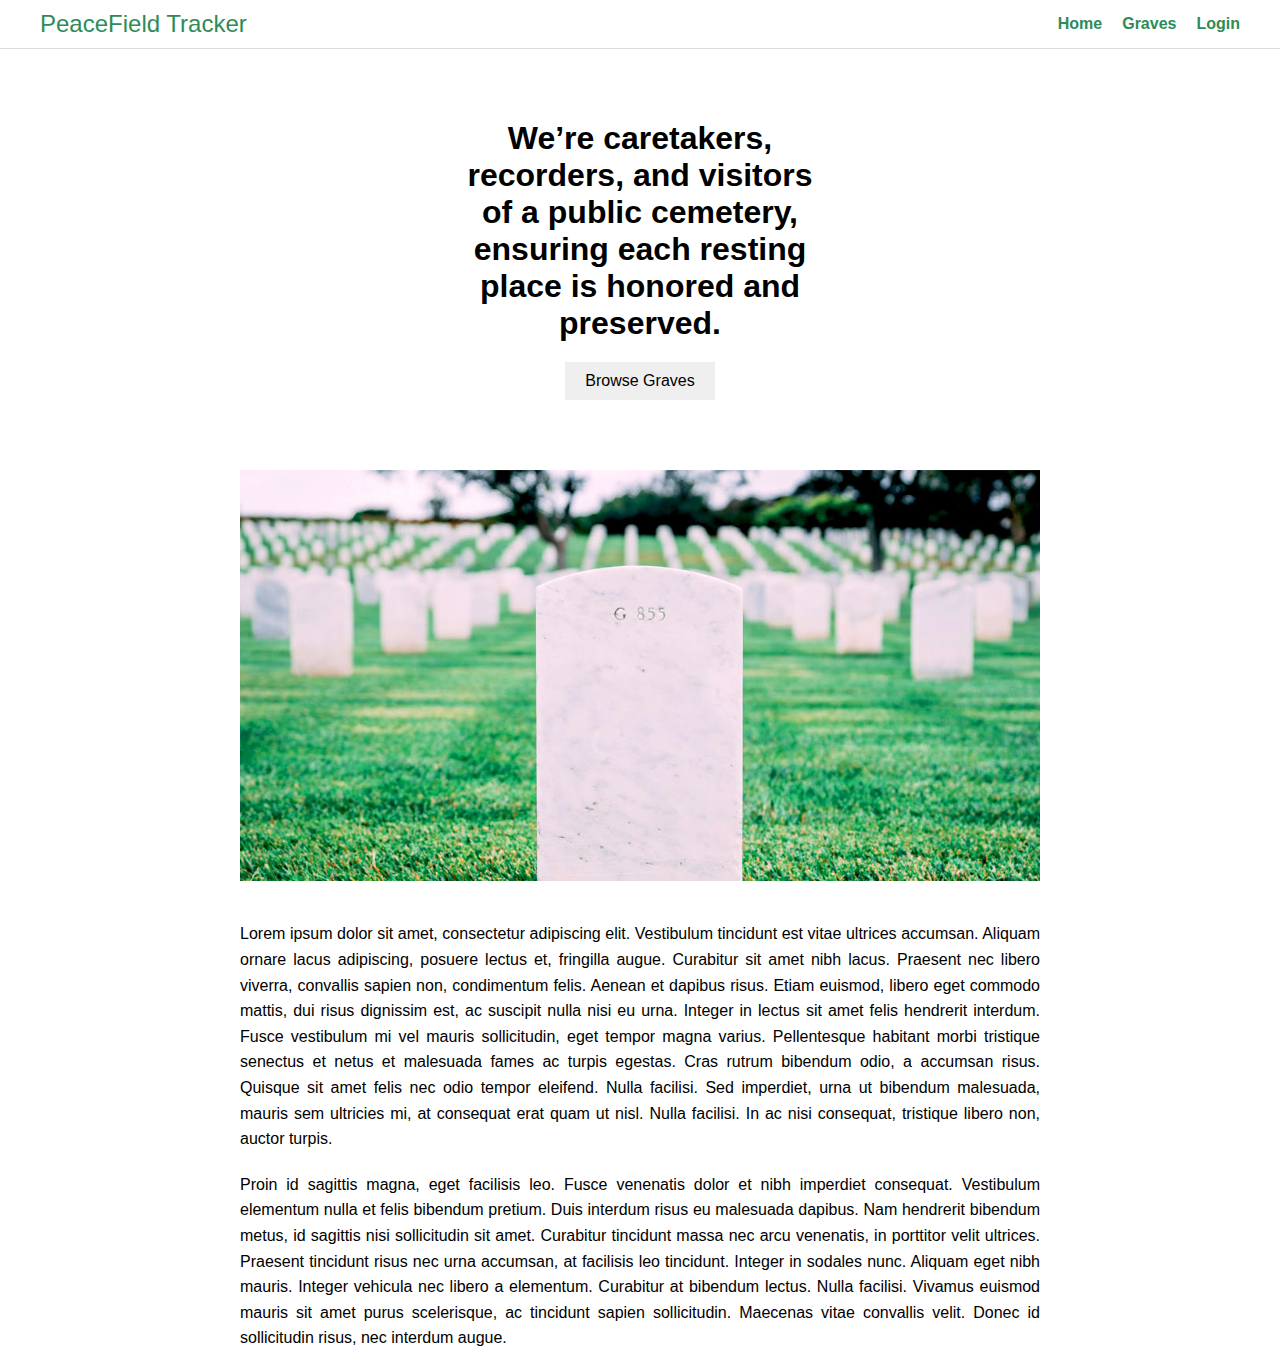
==== commit 36a43063: "masih percobaan" ====
--- a/index.html
+++ b/index.html
@@ -1,166 +1,34 @@
 <!DOCTYPE html>
 <html lang="en">
-
 <head>
     <meta charset="UTF-8">
-    <meta http-equiv="X-UA-Compatible" content="IE=edge">
     <meta name="viewport" content="width=device-width, initial-scale=1.0">
-    <title>MY CV</title>
-    <link rel="stylesheet" href="style.css">
+    <title>PeaceField Tracker</title>
+    <link rel="stylesheet" href="asset/css/styles.css">
 </head>
-
 <body>
-    
-    <!-- Ini bar navigator -->
-    <nav>
-        <div class="wrapper">
-            <div class="judul">
-                <a href=""></a>INI CV SAYA
-            </div>
-            <div class="menu">
-                <ul>
-                    <li><a href="#home">Home</a></li>
-                    <li><a href="#biodata">Biodata</a></li>
-                    <li><a href="#tentang">About</a></li>
-                    <li><a href="#pendidikan">Education</a></li>
-                    <li><a href="#pengalaman">Experience</a></li>
-                    <li><a href="contack">Contack</a></li>
-                </ul>
-            </div>
-        </div>
-    </nav>
-    
-    <div class="parallax">
-        <section id="home">
-            <div class="text">
-                <h1>WELCOME</h1>
-            </div>
+    <header>
+        <nav>
+            <div class="logo">PeaceField Tracker</div>
+            <ul>
+                <li><a href="index.html">Home</a></li>
+                <li><a href="grave.html">Graves</a></li>
+                <li><a href="login.html">Login</a></li>
+            </ul>
+        </nav>
+    </header>
+    <main>
+        <section class="hero">
+            <h1>We’re caretakers, recorders, and visitors of a public cemetery, ensuring each resting place is honored and preserved.</h1>
+            <button onclick="browseGraves()">Browse Graves</button>
         </section>
-    </div>
-
-    <div id="content">
-        <section id="biodata">
-            <img src="gambar/pp.jpg" alt="">
-            <div class="text-content">
-                <p>
-                    Name: Ukasyah Abdulloh Azzam
-                </p><br>
-                <p>
-                    Tempat, Tanggal Lahir: Sibolga, 14 September 2003
-                </p><br>
-                <p>
-                    Alamat: Jl. sariasih 2 No. 50B , Bandung
-                </p><br>
-                <p>
-                    Nomor WhatsApp: 085894383455
-                </p><br>
-                <p>
-                    Jenis Kelamin: Laki-Laki
-                </p><br>
-                <p>
-                    Agama: Islam
-                </p><br>
-                <p>
-                    Kewarga Negaraan: WNI
-                </p><br>
-                <p>
-                    Email: ukasyzzam@gmail.com
-                </p><br>
-                <p>
-                    Status: Mahasiswa
-                </p><br>
-            </div>
+        <section class="content">
+            <img src="asset/img/grave-sites.jpg" alt="Cemetery">
+            <p>Lorem ipsum dolor sit amet, consectetur adipiscing elit. Vestibulum tincidunt est vitae ultrices accumsan. Aliquam ornare lacus adipiscing, posuere lectus et, fringilla augue. Curabitur sit amet nibh lacus. Praesent nec libero viverra, convallis sapien non, condimentum felis. Aenean et dapibus risus. Etiam euismod, libero eget commodo mattis, dui risus dignissim est, ac suscipit nulla nisi eu urna. Integer in lectus sit amet felis hendrerit interdum. Fusce vestibulum mi vel mauris sollicitudin, eget tempor magna varius. Pellentesque habitant morbi tristique senectus et netus et malesuada fames ac turpis egestas. Cras rutrum bibendum odio, a accumsan risus. Quisque sit amet felis nec odio tempor eleifend. Nulla facilisi. Sed imperdiet, urna ut bibendum malesuada, mauris sem ultricies mi, at consequat erat quam ut nisl. Nulla facilisi. In ac nisi consequat, tristique libero non, auctor turpis.</p>
+            <p>Proin id sagittis magna, eget facilisis leo. Fusce venenatis dolor et nibh imperdiet consequat. Vestibulum elementum nulla et felis bibendum pretium. Duis interdum risus eu malesuada dapibus. Nam hendrerit bibendum metus, id sagittis nisi sollicitudin sit amet. Curabitur tincidunt massa nec arcu venenatis, in porttitor velit ultrices. Praesent tincidunt risus nec urna accumsan, at facilisis leo tincidunt. Integer in sodales nunc. Aliquam eget nibh mauris. Integer vehicula nec libero a elementum. Curabitur at bibendum lectus. Nulla facilisi. Vivamus euismod mauris sit amet purus scelerisque, ac tincidunt sapien sollicitudin. Maecenas vitae convallis velit. Donec id sollicitudin risus, nec interdum augue. 
+            </p>
         </section>
-    </div>
-
-    <div class="parallax2"></div>
-
-    <div id="content">
-        <section id="tentang">
-            <div class="text-content">
-                <p>Hello guys, perkenalkan nama saya Ukasyah Abdulloh Azzam, kalian bisa panggil saja Ukasyah atau Zamy. Saya seorang Mahasiswa dari Universitas Logistik dan Bisnis International prodi Teknik Informatika tingkat 1 kelas 1A, saya berusia 19 tahun, sekolah asal saya yaitu AQIBS atau biasa disebut dengan SMAIT Alqudwah Depok. Waktu SMA saya dulu saya pernah menjadi ketua OSIS, dan juga saya mempunya sedikit skill dalam editing photo maupun video, sebelum saya menjadi ketua OSIS, saya pernah menjadi bagian dari dokumenter disetiap acara waktu saya SMA</p>
-            </div>
-        </section>
-    </div>
-
-    <div class="parallax3"></div>
-
-    <div id="content">
-        <section id="pendidikan">
-            <div class="tengah">
-                <div class="text-content">
-                   <h2>Riwayat Pendidikan</h2>
-                   <p>Berikut perjalanan pendidikan saya</p>
-                </div>
-                <div class="page-list">
-                    <div class="card-page">
-                        <img src="[data-uri]" alt="">
-                        <p>SDN Pondok Bambu 01 PAGI</p>
-                    </div>
-                    <div class="card-page">
-                        <img src="https://encrypted-tbn0.gstatic.com/images?q=tbn:ANd9GcTAO7A15wrvU38Jrkq3giUBQT9TU4XJSiyog32OMLdZcRaKPONhg5HY-3dpaOdXeHzVqu8&usqp=CAU" alt="">
-                        <p>Pesantren/SMPIT Qur'an eL-Tahfidzh</p>
-                    </div>
-                    <div class="card-page">
-                        <img src="[data-uri]" alt="">
-                        <p>AQIBS/Al-Qudwah Islamic Boarding School</p>
-                    </div>
-                </div>
-            </div>
-        </section>
-    </div>
-
-    <div class="parallax4"></div>
-
-    <div id="content">
-        <section id="pengalaman">
-            <div class="text-content">
-                <p>
-                    Menjadi bagian dokumenter sekolah (2019-2020)
-                </p><br>
-                <p>
-                    Menjadi Ketua OSIS SMA (2020-2021)
-                </p><br>
-                <p>
-                    Mengikuti PERPESNAS MAPADI 2 (2018)
-                </p><br>
-                <p>
-                    Bagian Inti PASKIBRA PERPESNAS MAPADI 2 (2018)
-                </p><br>
-                <p>
-                    Turnament Taekwondo di CIBUBUR dan mendapatkan mendali perak (2018)
-                </p><br>
-            </div>
-        </section>
-    </div>
-
-    <div class="parallax5"></div>
-
-    <div id="content1">
-        <section id="contack">
-            <div class="tengah">
-                <div class="text-content">
-                    <h2>CONTACK ME</h2>
-                    <p>don't be shy to contack me</p>
-                </div>
-                <div class="page-list">
-                    <div class="card-page">
-                        <a href="https://www.instagram.com/kasyzzam/"><img src="gambar/IG.jpg" alt=""></a>
-                        <p>instagram</p>
-                    </div>
-                    <div class="card-page">
-                        <a href="https://www.facebook.com"><img src="gambar/facebook.png" alt=""></a>
-                        <p>facebook</p>
-                    </div>
-                    <div class="card-page">
-                        <a href="https://www.twitter.com"><img src="gambar/twitter.png" alt=""></a>
-                        <p>Twitter</p>
-                    </div>
-                </div>
-            </div>
-        </section>
-    </div>
-
+    </main>
+    <script src="asset/js/script.js"></script>
 </body>
-
-</html>+</html>
--- a/asset/css/styles.css
+++ b/asset/css/styles.css
@@ -0,0 +1,82 @@
+body {
+    font-family: Arial, sans-serif;
+    margin: 0;
+    padding: 0;
+    box-sizing: border-box;
+}
+
+header {
+    background-color: #ffffff;
+    border-bottom: 1px solid #ddd;
+    padding: 10px 0;
+}
+
+nav {
+    display: flex;
+    justify-content: space-between;
+    align-items: center;
+    max-width: 1200px;
+    margin: 0 auto;
+    padding: 0 20px;
+}
+
+.logo {
+    font-size: 1.5em;
+    color: #2E8B57;
+}
+
+nav ul {
+    list-style-type: none;
+    display: flex;
+    margin: 0;
+    padding: 0;
+}
+
+nav ul li {
+    margin-left: 20px;
+}
+
+nav ul li a {
+    text-decoration: none;
+    color: #2E8B57;
+    font-weight: bold;
+}
+
+.hero {
+    text-align: center;
+    padding: 50px 450px;
+}
+
+.hero h1 {
+    font-size: 2em;
+    margin-bottom: 20px;
+}
+
+.hero button {
+    border: none;
+    padding: 10px 20px;
+    font-size: 1em;
+    cursor: pointer;
+}
+
+.hero button:hover {
+    background-color: #256d45;
+}
+
+.content {
+    max-width: 800px;
+    margin: 20px auto;
+    padding: 0 20px;
+    text-align: justify;
+}
+
+.content img {
+    width: 100%;
+    height: auto;
+    margin-bottom: 20px;
+}
+
+.content p {
+    margin-bottom: 20px;
+    line-height: 1.6;
+}
